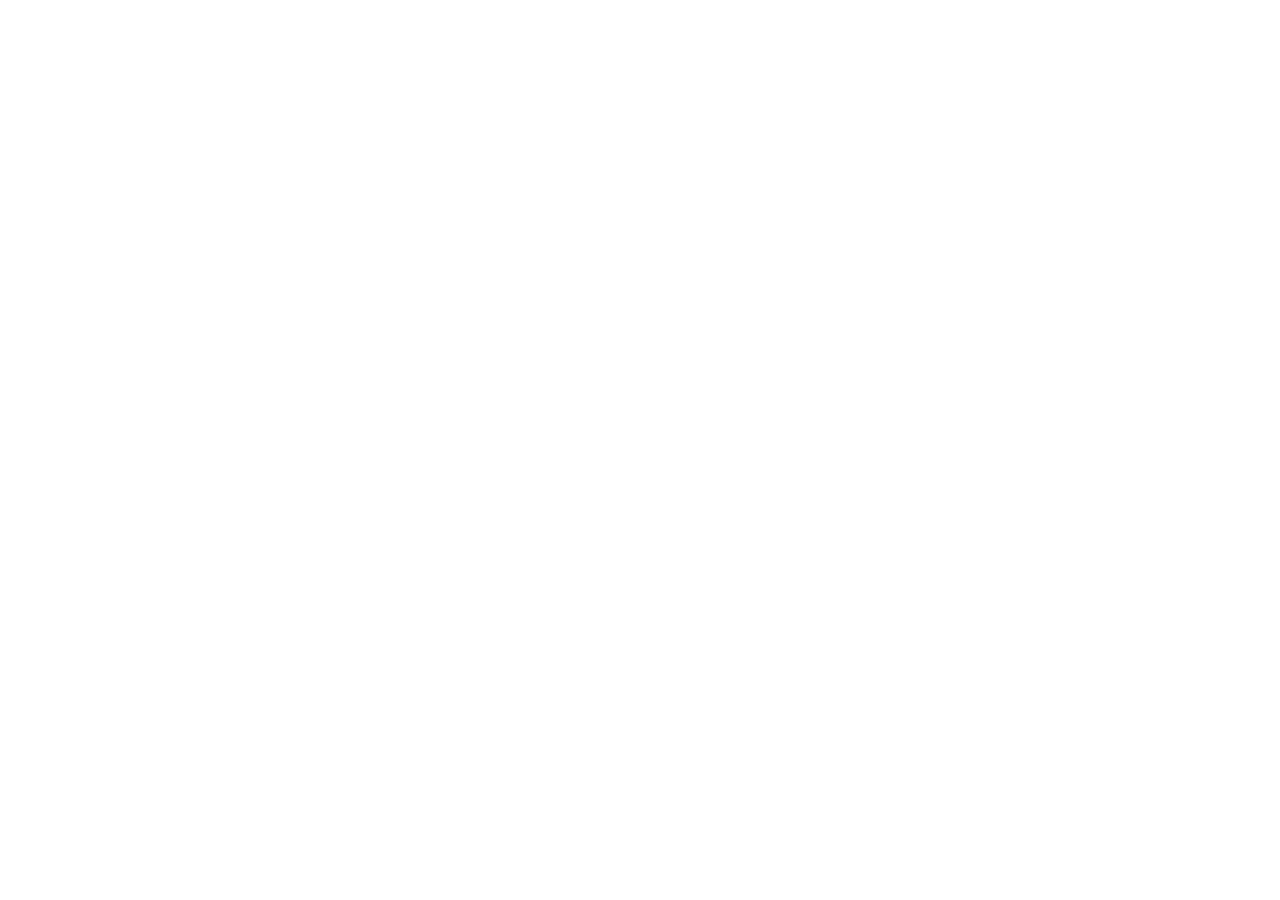
==== datenschutz/index.html @ 1486b856 "Add index.html for each route to fix direct URL access through Ionos proxy" ====
<!DOCTYPE html>
<html lang="de">
  <head>
    <meta charset="UTF-8" />
    <meta name="viewport" content="width=device-width, initial-scale=1.0, maximum-scale=1" />

    <title>Medizinische Hilfe, Kinder- und Jugendhilfe und Integration in Delhi.</title>
    <meta property="og:title" content="Delhi House e.V." />
    <meta property="og:description" content="Medizinische Hilfe, Kinder- und Jugendhilfe und Integration in Delhi." />
    <meta property="og:type" content="website" />
    <meta name="twitter:card" content="summary_large_image" />
    <meta name="twitter:title" content="Delhi House e.V." />
    <meta name="twitter:description" content="Medizinische Hilfe, Kinder- und Jugendhilfe und Integration in Delhi." />

    <link rel="icon" type="image/png" href="./favicon.png" />
    <link rel="preconnect" href="https://fonts.googleapis.com">
    <link rel="preconnect" href="https://fonts.gstatic.com" crossorigin>
    <link href="https://fonts.googleapis.com/css2?family=Inter:wght@400;500;600&family=Libre+Baskerville:wght@400;700&display=swap" rel="stylesheet">
    <script>
      (function(l) {
        if (l.search[1] === '/') {
          var decoded = l.search.slice(1).split('&').map(function(s) {
            return s.replace(/~and~/g, '&');
          }).join('?');
          window.history.replaceState(null, null, l.pathname + decoded + l.hash);
        }
      }(window.location));
    </script>
    <script type="module" crossorigin src="./assets/index-D-8Ra75z.js"></script>
    <link rel="stylesheet" crossorigin href="./assets/index-DL7v-VcP.css">
  </head>
  <body>
    <div id="root"></div>
  </body>
</html>
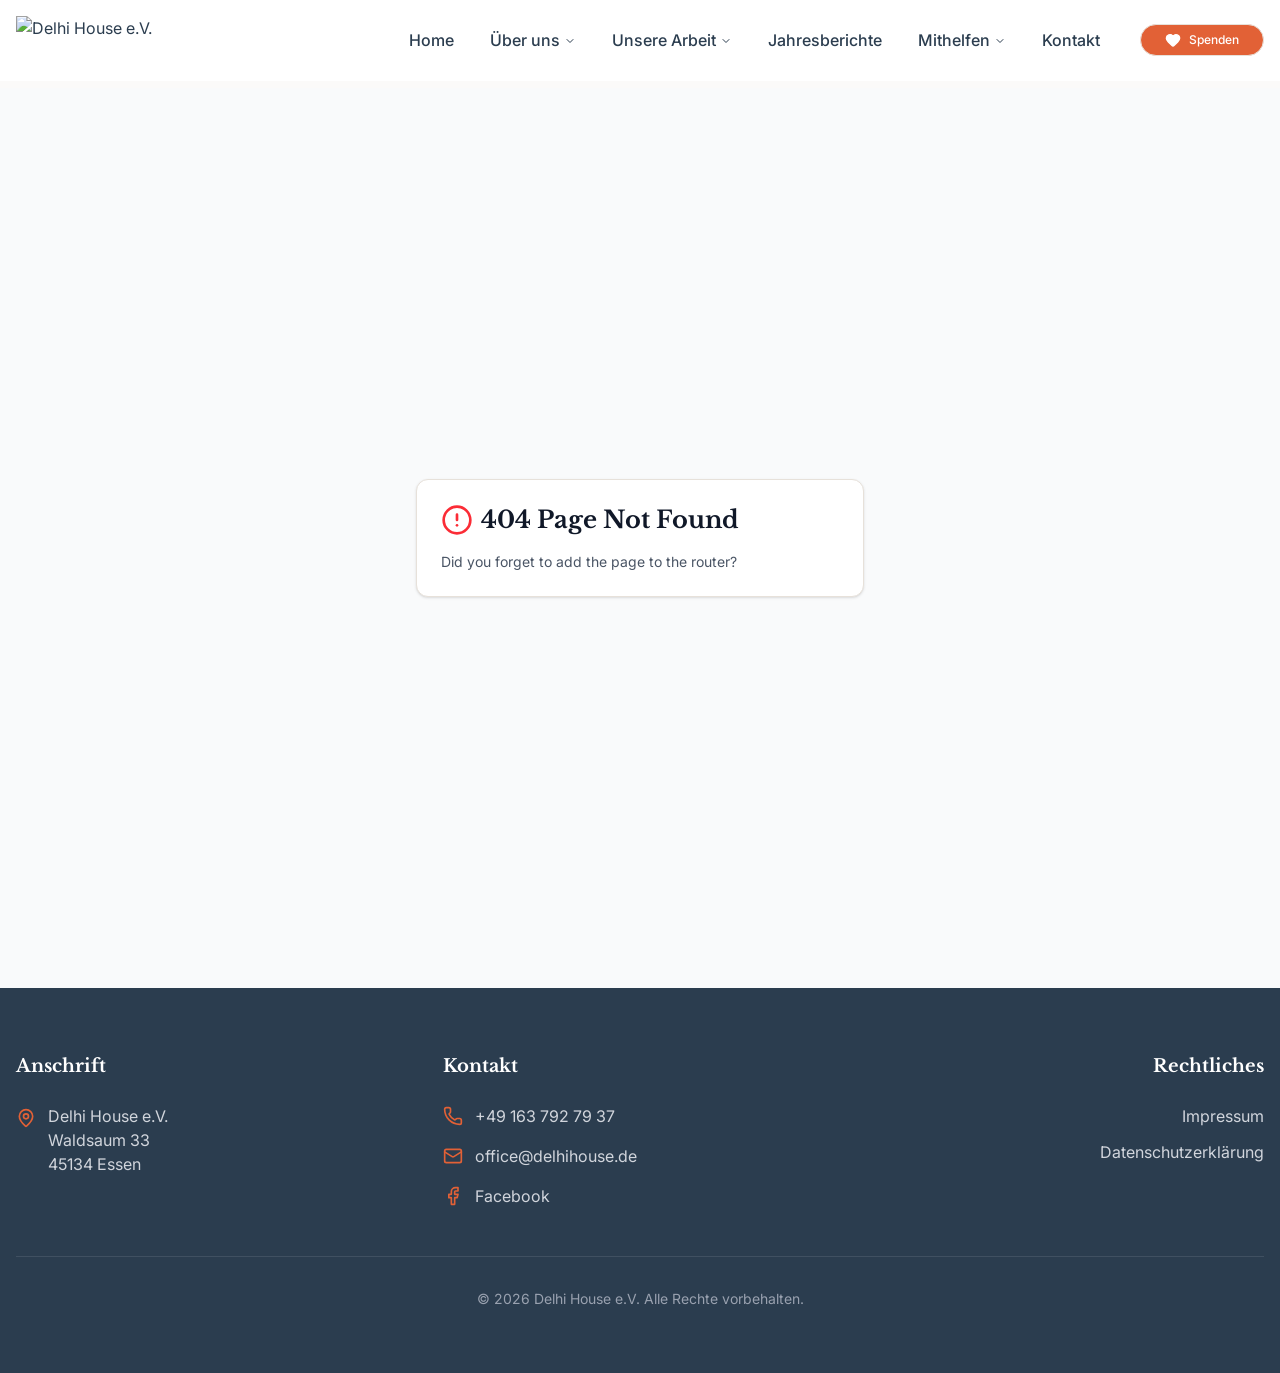
==== commit e35c3eb6: "Fix route index.html files to use absolute asset paths" ====
--- a/datenschutz/index.html
+++ b/datenschutz/index.html
@@ -12,24 +12,14 @@
     <meta name="twitter:title" content="Delhi House e.V." />
     <meta name="twitter:description" content="Medizinische Hilfe, Kinder- und Jugendhilfe und Integration in Delhi." />
 
-    <link rel="icon" type="image/png" href="./favicon.png" />
+    <link rel="icon" type="image/png" href="/favicon.png" />
     <link rel="preconnect" href="https://fonts.googleapis.com">
     <link rel="preconnect" href="https://fonts.gstatic.com" crossorigin>
     <link href="https://fonts.googleapis.com/css2?family=Inter:wght@400;500;600&family=Libre+Baskerville:wght@400;700&display=swap" rel="stylesheet">
-    <script>
-      (function(l) {
-        if (l.search[1] === '/') {
-          var decoded = l.search.slice(1).split('&').map(function(s) {
-            return s.replace(/~and~/g, '&');
-          }).join('?');
-          window.history.replaceState(null, null, l.pathname + decoded + l.hash);
-        }
-      }(window.location));
-    </script>
-    <script type="module" crossorigin src="./assets/index-D-8Ra75z.js"></script>
-    <link rel="stylesheet" crossorigin href="./assets/index-DL7v-VcP.css">
+    <script type="module" crossorigin src="/assets/index-D-8Ra75z.js"></script>
+    <link rel="stylesheet" crossorigin href="/assets/index-DL7v-VcP.css">
   </head>
   <body>
     <div id="root"></div>
   </body>
-</html>+</html>
--- a/assets/index-DL7v-VcP.css
+++ b/assets/index-DL7v-VcP.css
@@ -0,0 +1 @@
+@layer properties{@supports (((-webkit-hyphens:none)) and (not (margin-trim:inline))) or ((-moz-orient:inline) and (not (color:rgb(from red r g b)))){*,:before,:after,::backdrop{--tw-translate-x:0;--tw-translate-y:0;--tw-translate-z:0;--tw-rotate-x:initial;--tw-rotate-y:initial;--tw-rotate-z:initial;--tw-skew-x:initial;--tw-skew-y:initial;--tw-space-y-reverse:0;--tw-space-x-reverse:0;--tw-border-style:solid;--tw-leading:initial;--tw-font-weight:initial;--tw-tracking:initial;--tw-ordinal:initial;--tw-slashed-zero:initial;--tw-numeric-figure:initial;--tw-numeric-spacing:initial;--tw-numeric-fraction:initial;--tw-shadow:0 0 #0000;--tw-shadow-color:initial;--tw-shadow-alpha:100%;--tw-inset-shadow:0 0 #0000;--tw-inset-shadow-color:initial;--tw-inset-shadow-alpha:100%;--tw-ring-color:initial;--tw-ring-shadow:0 0 #0000;--tw-inset-ring-color:initial;--tw-inset-ring-shadow:0 0 #0000;--tw-ring-inset:initial;--tw-ring-offset-width:0px;--tw-ring-offset-color:#fff;--tw-ring-offset-shadow:0 0 #0000;--tw-outline-style:solid;--tw-blur:initial;--tw-brightness:initial;--tw-contrast:initial;--tw-grayscale:initial;--tw-hue-rotate:initial;--tw-invert:initial;--tw-opacity:initial;--tw-saturate:initial;--tw-sepia:initial;--tw-drop-shadow:initial;--tw-drop-shadow-color:initial;--tw-drop-shadow-alpha:100%;--tw-drop-shadow-size:initial;--tw-backdrop-blur:initial;--tw-backdrop-brightness:initial;--tw-backdrop-contrast:initial;--tw-backdrop-grayscale:initial;--tw-backdrop-hue-rotate:initial;--tw-backdrop-invert:initial;--tw-backdrop-opacity:initial;--tw-backdrop-saturate:initial;--tw-backdrop-sepia:initial;--tw-duration:initial;--tw-ease:initial;--tw-scale-x:1;--tw-scale-y:1;--tw-scale-z:1;--tw-content:"";--tw-animation-delay:0s;--tw-animation-direction:normal;--tw-animation-duration:initial;--tw-animation-fill-mode:none;--tw-animation-iteration-count:1;--tw-enter-blur:0;--tw-enter-opacity:1;--tw-enter-rotate:0;--tw-enter-scale:1;--tw-enter-translate-x:0;--tw-enter-translate-y:0;--tw-exit-blur:0;--tw-exit-opacity:1;--tw-exit-rotate:0;--tw-exit-scale:1;--tw-exit-translate-x:0;--tw-exit-translate-y:0}}}@layer theme{:root,:host{--font-mono:ui-monospace,SFMono-Regular,Menlo,Monaco,Consolas,"Liberation Mono","Courier New",monospace;--color-red-50:oklch(97.1% .013 17.38);--color-red-300:oklch(80.8% .114 19.571);--color-red-400:oklch(70.4% .191 22.216);--color-red-500:oklch(63.7% .237 25.331);--color-red-600:oklch(57.7% .245 27.325);--color-gray-50:oklch(98.5% .002 247.839);--color-gray-300:oklch(87.2% .01 258.338);--color-gray-400:oklch(70.7% .022 261.325);--color-gray-600:oklch(44.6% .03 256.802);--color-gray-900:oklch(21% .034 264.665);--color-black:#000;--color-white:#fff;--spacing:.25rem;--container-sm:24rem;--container-md:28rem;--container-lg:32rem;--container-2xl:42rem;--container-3xl:48rem;--container-4xl:56rem;--text-xs:.75rem;--text-xs--line-height:calc(1/.75);--text-sm:.875rem;--text-sm--line-height:calc(1.25/.875);--text-base:1rem;--text-base--line-height: 1.5 ;--text-lg:1.125rem;--text-lg--line-height:calc(1.75/1.125);--text-xl:1.25rem;--text-xl--line-height:calc(1.75/1.25);--text-2xl:1.5rem;--text-2xl--line-height:calc(2/1.5);--text-3xl:1.875rem;--text-3xl--line-height: 1.2 ;--text-4xl:2.25rem;--text-4xl--line-height:calc(2.5/2.25);--text-5xl:3rem;--text-5xl--line-height:1;--text-6xl:3.75rem;--text-6xl--line-height:1;--font-weight-normal:400;--font-weight-medium:500;--font-weight-semibold:600;--font-weight-bold:700;--tracking-tight:-.025em;--tracking-widest:.1em;--leading-snug:1.375;--leading-normal:1.5;--leading-relaxed:1.625;--radius-2xl:1rem;--drop-shadow-md:0 3px 3px #0000001f;--drop-shadow-lg:0 4px 4px #00000026;--ease-in-out:cubic-bezier(.4,0,.2,1);--animate-spin:spin 1s linear infinite;--animate-pulse:pulse 2s cubic-bezier(.4,0,.6,1)infinite;--blur-md:12px;--aspect-video:16/9;--default-transition-duration:.15s;--default-transition-timing-function:cubic-bezier(.4,0,.2,1);--default-font-family:"Inter",sans-serif;--default-mono-font-family:var(--font-mono);--color-border:hsl(var(--border))}}@layer base{*,:after,:before,::backdrop{box-sizing:border-box;border:0 solid;margin:0;padding:0}::file-selector-button{box-sizing:border-box;border:0 solid;margin:0;padding:0}html,:host{-webkit-text-size-adjust:100%;tab-size:4;line-height:1.5;font-family:var(--default-font-family,ui-sans-serif,system-ui,sans-serif,"Apple Color Emoji","Segoe UI Emoji","Segoe UI Symbol","Noto Color Emoji");font-feature-settings:var(--default-font-feature-settings,normal);font-variation-settings:var(--default-font-variation-settings,normal);-webkit-tap-highlight-color:transparent}hr{height:0;color:inherit;border-top-width:1px}abbr:where([title]){-webkit-text-decoration:underline dotted;text-decoration:underline dotted}h1,h2,h3,h4,h5,h6{font-size:inherit;font-weight:inherit}a{color:inherit;-webkit-text-decoration:inherit;text-decoration:inherit}b,strong{font-weight:bolder}code,kbd,samp,pre{font-family:var(--default-mono-font-family,ui-monospace,SFMono-Regular,Menlo,Monaco,Consolas,"Liberation Mono","Courier New",monospace);font-feature-settings:var(--default-mono-font-feature-settings,normal);font-variation-settings:var(--default-mono-font-variation-settings,normal);font-size:1em}small{font-size:80%}sub,sup{vertical-align:baseline;font-size:75%;line-height:0;position:relative}sub{bottom:-.25em}sup{top:-.5em}table{text-indent:0;border-color:inherit;border-collapse:collapse}:-moz-focusring{outline:auto}progress{vertical-align:baseline}summary{display:list-item}ol,ul,menu{list-style:none}img,svg,video,canvas,audio,iframe,embed,object{vertical-align:middle;display:block}img,video{max-width:100%;height:auto}button,input,select,optgroup,textarea{font:inherit;font-feature-settings:inherit;font-variation-settings:inherit;letter-spacing:inherit;color:inherit;opacity:1;background-color:#0000;border-radius:0}::file-selector-button{font:inherit;font-feature-settings:inherit;font-variation-settings:inherit;letter-spacing:inherit;color:inherit;opacity:1;background-color:#0000;border-radius:0}:where(select:is([multiple],[size])) optgroup{font-weight:bolder}:where(select:is([multiple],[size])) optgroup option{padding-inline-start:20px}::file-selector-button{margin-inline-end:4px}::placeholder{opacity:1}@supports (not ((-webkit-appearance:-apple-pay-button))) or (contain-intrinsic-size:1px){::placeholder{color:currentColor}@supports (color:color-mix(in lab,red,red)){::placeholder{color:color-mix(in oklab,currentcolor 50%,transparent)}}}textarea{resize:vertical}::-webkit-search-decoration{-webkit-appearance:none}::-webkit-date-and-time-value{min-height:1lh;text-align:inherit}::-webkit-datetime-edit{display:inline-flex}::-webkit-datetime-edit-fields-wrapper{padding:0}::-webkit-datetime-edit{padding-block:0}::-webkit-datetime-edit-year-field{padding-block:0}::-webkit-datetime-edit-month-field{padding-block:0}::-webkit-datetime-edit-day-field{padding-block:0}::-webkit-datetime-edit-hour-field{padding-block:0}::-webkit-datetime-edit-minute-field{padding-block:0}::-webkit-datetime-edit-second-field{padding-block:0}::-webkit-datetime-edit-millisecond-field{padding-block:0}::-webkit-datetime-edit-meridiem-field{padding-block:0}::-webkit-calendar-picker-indicator{line-height:1}:-moz-ui-invalid{box-shadow:none}button,input:where([type=button],[type=reset],[type=submit]){appearance:button}::file-selector-button{appearance:button}::-webkit-inner-spin-button{height:auto}::-webkit-outer-spin-button{height:auto}[hidden]:where(:not([hidden=until-found])){display:none!important}*{border-color:hsl(var(--border))}body{background-color:hsl(var(--background));color:hsl(var(--foreground));-webkit-font-smoothing:antialiased;-moz-osx-font-smoothing:grayscale;font-family:Inter,sans-serif}h1,h2,h3,h4,h5,h6{--tw-font-weight:var(--font-weight-bold);font-family:Libre Baskerville,serif;font-weight:var(--font-weight-bold);color:hsl(var(--secondary))}}@layer components;@layer utilities{.\@container\/field-group{container:field-group/inline-size}.pointer-events-auto{pointer-events:auto}.pointer-events-none{pointer-events:none}.invisible{visibility:hidden}.sr-only{clip-path:inset(50%);white-space:nowrap;border-width:0;width:1px;height:1px;margin:-1px;padding:0;position:absolute;overflow:hidden}.absolute{position:absolute}.fixed{position:fixed}.relative{position:relative}.inset-0{inset:calc(var(--spacing)*0)}.inset-x-0{inset-inline:calc(var(--spacing)*0)}.inset-y-0{inset-block:calc(var(--spacing)*0)}.-top-12{top:calc(var(--spacing)*-12)}.top-0{top:calc(var(--spacing)*0)}.top-1\.5{top:calc(var(--spacing)*1.5)}.top-1\/2{top:50%}.top-2{top:calc(var(--spacing)*2)}.top-3\.5{top:calc(var(--spacing)*3.5)}.top-4{top:calc(var(--spacing)*4)}.top-\[1px\]{top:1px}.top-\[50\%\]{top:50%}.top-\[60\%\]{top:60%}.top-full{top:100%}.-right-12{right:calc(var(--spacing)*-12)}.right-0{right:calc(var(--spacing)*0)}.right-1{right:calc(var(--spacing)*1)}.right-2{right:calc(var(--spacing)*2)}.right-3{right:calc(var(--spacing)*3)}.right-4{right:calc(var(--spacing)*4)}.-bottom-12{bottom:calc(var(--spacing)*-12)}.bottom-0{bottom:calc(var(--spacing)*0)}.bottom-4{bottom:calc(var(--spacing)*4)}.-left-12{left:calc(var(--spacing)*-12)}.left-0{left:calc(var(--spacing)*0)}.left-1\/2{left:50%}.left-2{left:calc(var(--spacing)*2)}.left-4{left:calc(var(--spacing)*4)}.left-\[50\%\]{left:50%}.z-10{z-index:10}.z-20{z-index:20}.z-30{z-index:30}.z-50{z-index:50}.z-\[1\]{z-index:1}.z-\[100\]{z-index:100}.order-first{order:-9999}.order-last{order:9999}.float-left{float:left}.container{width:100%}@media(min-width:40rem){.container{max-width:40rem}}@media(min-width:48rem){.container{max-width:48rem}}@media(min-width:64rem){.container{max-width:64rem}}@media(min-width:80rem){.container{max-width:80rem}}@media(min-width:96rem){.container{max-width:96rem}}.\!m-0{margin:calc(var(--spacing)*0)!important}.-mx-1{margin-inline:calc(var(--spacing)*-1)}.mx-2{margin-inline:calc(var(--spacing)*2)}.mx-3\.5{margin-inline:calc(var(--spacing)*3.5)}.mx-4{margin-inline:calc(var(--spacing)*4)}.mx-auto{margin-inline:auto}.-my-2{margin-block:calc(var(--spacing)*-2)}.my-0{margin-block:calc(var(--spacing)*0)}.my-0\.5{margin-block:calc(var(--spacing)*.5)}.my-1{margin-block:calc(var(--spacing)*1)}.my-4{margin-block:calc(var(--spacing)*4)}.my-8{margin-block:calc(var(--spacing)*8)}.-mt-4{margin-top:calc(var(--spacing)*-4)}.mt-1{margin-top:calc(var(--spacing)*1)}.mt-1\.5{margin-top:calc(var(--spacing)*1.5)}.mt-2{margin-top:calc(var(--spacing)*2)}.mt-4{margin-top:calc(var(--spacing)*4)}.mt-6{margin-top:calc(var(--spacing)*6)}.mt-8{margin-top:calc(var(--spacing)*8)}.mt-12{margin-top:calc(var(--spacing)*12)}.mt-24{margin-top:calc(var(--spacing)*24)}.mt-auto{margin-top:auto}.mr-2{margin-right:calc(var(--spacing)*2)}.mr-6{margin-right:calc(var(--spacing)*6)}.mb-1{margin-bottom:calc(var(--spacing)*1)}.mb-2{margin-bottom:calc(var(--spacing)*2)}.mb-3{margin-bottom:calc(var(--spacing)*3)}.mb-4{margin-bottom:calc(var(--spacing)*4)}.mb-6{margin-bottom:calc(var(--spacing)*6)}.mb-8{margin-bottom:calc(var(--spacing)*8)}.mb-12{margin-bottom:calc(var(--spacing)*12)}.mb-16{margin-bottom:calc(var(--spacing)*16)}.-ml-4{margin-left:calc(var(--spacing)*-4)}.ml-1{margin-left:calc(var(--spacing)*1)}.ml-4{margin-left:calc(var(--spacing)*4)}.ml-auto{margin-left:auto}.line-clamp-2{-webkit-line-clamp:2;-webkit-box-orient:vertical;display:-webkit-box;overflow:hidden}.block{display:block}.flex{display:flex}.grid{display:grid}.hidden{display:none}.inline-flex{display:inline-flex}.table{display:table}.aspect-square{aspect-ratio:1}.aspect-video{aspect-ratio:var(--aspect-video)}.size-4{width:calc(var(--spacing)*4);height:calc(var(--spacing)*4)}.size-6{width:calc(var(--spacing)*6);height:calc(var(--spacing)*6)}.size-8{width:calc(var(--spacing)*8);height:calc(var(--spacing)*8)}.size-10{width:calc(var(--spacing)*10);height:calc(var(--spacing)*10)}.size-\[--cell-size\]{width:--cell-size;height:--cell-size}.h-1\.5{height:calc(var(--spacing)*1.5)}.h-2{height:calc(var(--spacing)*2)}.h-2\.5{height:calc(var(--spacing)*2.5)}.h-3{height:calc(var(--spacing)*3)}.h-3\.5{height:calc(var(--spacing)*3.5)}.h-4{height:calc(var(--spacing)*4)}.h-5{height:calc(var(--spacing)*5)}.h-6{height:calc(var(--spacing)*6)}.h-7{height:calc(var(--spacing)*7)}.h-8{height:calc(var(--spacing)*8)}.h-9{height:calc(var(--spacing)*9)}.h-10{height:calc(var(--spacing)*10)}.h-12{height:calc(var(--spacing)*12)}.h-20{height:calc(var(--spacing)*20)}.h-32{height:calc(var(--spacing)*32)}.h-64{height:calc(var(--spacing)*64)}.h-\[--cell-size\]{height:--cell-size}.h-\[1px\]{height:1px}.h-\[400px\]{height:400px}.h-\[500px\]{height:500px}.h-\[1500px\]{height:1500px}.h-\[var\(--radix-navigation-menu-viewport-height\)\]{height:var(--radix-navigation-menu-viewport-height)}.h-\[var\(--radix-select-trigger-height\)\]{height:var(--radix-select-trigger-height)}.h-auto{height:auto}.h-full{height:100%}.h-px{height:1px}.h-svh{height:100svh}.max-h-24{max-height:calc(var(--spacing)*24)}.max-h-\[--radix-context-menu-content-available-height\]{max-height:--radix-context-menu-content-available-height}.max-h-\[--radix-select-content-available-height\]{max-height:--radix-select-content-available-height}.max-h-\[300px\]{max-height:300px}.max-h-\[var\(--radix-dropdown-menu-content-available-height\)\]{max-height:var(--radix-dropdown-menu-content-available-height)}.max-h-screen{max-height:100vh}.min-h-0{min-height:calc(var(--spacing)*0)}.min-h-8{min-height:calc(var(--spacing)*8)}.min-h-9{min-height:calc(var(--spacing)*9)}.min-h-10{min-height:calc(var(--spacing)*10)}.min-h-\[60px\]{min-height:60px}.min-h-\[2800px\]{min-height:2800px}.min-h-screen{min-height:100vh}.min-h-svh{min-height:100svh}.w-0{width:calc(var(--spacing)*0)}.w-1{width:calc(var(--spacing)*1)}.w-2{width:calc(var(--spacing)*2)}.w-2\.5{width:calc(var(--spacing)*2.5)}.w-3{width:calc(var(--spacing)*3)}.w-3\.5{width:calc(var(--spacing)*3.5)}.w-3\/4{width:75%}.w-4{width:calc(var(--spacing)*4)}.w-5{width:calc(var(--spacing)*5)}.w-6{width:calc(var(--spacing)*6)}.w-7{width:calc(var(--spacing)*7)}.w-8{width:calc(var(--spacing)*8)}.w-9{width:calc(var(--spacing)*9)}.w-10{width:calc(var(--spacing)*10)}.w-32{width:calc(var(--spacing)*32)}.w-48{width:calc(var(--spacing)*48)}.w-64{width:calc(var(--spacing)*64)}.w-72{width:calc(var(--spacing)*72)}.w-\[--cell-size\]{width:--cell-size}.w-\[1px\]{width:1px}.w-\[100px\]{width:100px}.w-\[240px\]{width:240px}.w-\[300px\]{width:300px}.w-\[var\(--sidebar-width\)\]{width:var(--sidebar-width)}.w-auto{width:auto}.w-fit{width:fit-content}.w-full{width:100%}.w-max{width:max-content}.w-px{width:1px}.max-w-2xl{max-width:var(--container-2xl)}.max-w-3xl{max-width:var(--container-3xl)}.max-w-4xl{max-width:var(--container-4xl)}.max-w-\[var\(--skeleton-width\)\]{max-width:var(--skeleton-width)}.max-w-full{max-width:100%}.max-w-lg{max-width:var(--container-lg)}.max-w-max{max-width:max-content}.max-w-md{max-width:var(--container-md)}.max-w-none{max-width:none}.max-w-sm{max-width:var(--container-sm)}.min-w-0{min-width:calc(var(--spacing)*0)}.min-w-5{min-width:calc(var(--spacing)*5)}.min-w-8{min-width:calc(var(--spacing)*8)}.min-w-9{min-width:calc(var(--spacing)*9)}.min-w-10{min-width:calc(var(--spacing)*10)}.min-w-\[--cell-size\]{min-width:--cell-size}.min-w-\[8rem\]{min-width:8rem}.min-w-\[12rem\]{min-width:12rem}.min-w-\[var\(--radix-select-trigger-width\)\]{min-width:var(--radix-select-trigger-width)}.flex-1{flex:1}.shrink-0{flex-shrink:0}.flex-grow,.grow{flex-grow:1}.grow-0{flex-grow:0}.basis-full{flex-basis:100%}.caption-bottom{caption-side:bottom}.border-collapse{border-collapse:collapse}.origin-\[--radix-context-menu-content-transform-origin\]{transform-origin:--radix-context-menu-content-transform-origin}.origin-\[--radix-dropdown-menu-content-transform-origin\]{transform-origin:--radix-dropdown-menu-content-transform-origin}.origin-\[--radix-hover-card-content-transform-origin\]{transform-origin:--radix-hover-card-content-transform-origin}.origin-\[--radix-menubar-content-transform-origin\]{transform-origin:--radix-menubar-content-transform-origin}.origin-\[--radix-popover-content-transform-origin\]{transform-origin:--radix-popover-content-transform-origin}.origin-\[--radix-select-content-transform-origin\]{transform-origin:--radix-select-content-transform-origin}.origin-\[--radix-tooltip-content-transform-origin\]{transform-origin:--radix-tooltip-content-transform-origin}.-translate-x-1\/2{--tw-translate-x: -50% ;translate:var(--tw-translate-x)var(--tw-translate-y)}.-translate-x-px{--tw-translate-x:-1px;translate:var(--tw-translate-x)var(--tw-translate-y)}.translate-x-\[-50\%\]{--tw-translate-x:-50%;translate:var(--tw-translate-x)var(--tw-translate-y)}.translate-x-px{--tw-translate-x:1px;translate:var(--tw-translate-x)var(--tw-translate-y)}.-translate-y-1\/2{--tw-translate-y: -50% ;translate:var(--tw-translate-x)var(--tw-translate-y)}.translate-y-\[-50\%\]{--tw-translate-y:-50%;translate:var(--tw-translate-x)var(--tw-translate-y)}.rotate-45{rotate:45deg}.rotate-90{rotate:90deg}.transform{transform:var(--tw-rotate-x,)var(--tw-rotate-y,)var(--tw-rotate-z,)var(--tw-skew-x,)var(--tw-skew-y,)}.animate-caret-blink{animation:1.25s ease-out infinite caret-blink}.animate-in{animation:enter var(--tw-animation-duration,var(--tw-duration,.15s))var(--tw-ease,ease)var(--tw-animation-delay,0s)var(--tw-animation-iteration-count,1)var(--tw-animation-direction,normal)var(--tw-animation-fill-mode,none)}.animate-pulse{animation:var(--animate-pulse)}.animate-spin{animation:var(--animate-spin)}.cursor-default{cursor:default}.cursor-pointer{cursor:pointer}.cursor-text{cursor:text}.touch-none{touch-action:none}.resize-none{resize:none}.scroll-mt-32{scroll-margin-top:calc(var(--spacing)*32)}.list-disc{list-style-type:disc}.list-none{list-style-type:none}.grid-cols-1{grid-template-columns:repeat(1,minmax(0,1fr))}.grid-cols-\[1fr_2fr\]{grid-template-columns:1fr 2fr}.grid-cols-\[auto_1fr\]{grid-template-columns:auto 1fr}.flex-col{flex-direction:column}.flex-col-reverse{flex-direction:column-reverse}.flex-row{flex-direction:row}.flex-wrap{flex-wrap:wrap}.place-content-center{place-content:center}.items-center{align-items:center}.items-end{align-items:flex-end}.items-start{align-items:flex-start}.items-stretch{align-items:stretch}.justify-between{justify-content:space-between}.justify-center{justify-content:center}.justify-start{justify-content:flex-start}.gap-1{gap:calc(var(--spacing)*1)}.gap-1\.5{gap:calc(var(--spacing)*1.5)}.gap-2{gap:calc(var(--spacing)*2)}.gap-2\.5{gap:calc(var(--spacing)*2.5)}.gap-3{gap:calc(var(--spacing)*3)}.gap-4{gap:calc(var(--spacing)*4)}.gap-6{gap:calc(var(--spacing)*6)}.gap-7{gap:calc(var(--spacing)*7)}.gap-8{gap:calc(var(--spacing)*8)}.gap-12{gap:calc(var(--spacing)*12)}:where(.space-y-1>:not(:last-child)){--tw-space-y-reverse:0;margin-block-start:calc(calc(var(--spacing)*1)*var(--tw-space-y-reverse));margin-block-end:calc(calc(var(--spacing)*1)*calc(1 - var(--tw-space-y-reverse)))}:where(.space-y-1\.5>:not(:last-child)){--tw-space-y-reverse:0;margin-block-start:calc(calc(var(--spacing)*1.5)*var(--tw-space-y-reverse));margin-block-end:calc(calc(var(--spacing)*1.5)*calc(1 - var(--tw-space-y-reverse)))}:where(.space-y-2>:not(:last-child)){--tw-space-y-reverse:0;margin-block-start:calc(calc(var(--spacing)*2)*var(--tw-space-y-reverse));margin-block-end:calc(calc(var(--spacing)*2)*calc(1 - var(--tw-space-y-reverse)))}:where(.space-y-4>:not(:last-child)){--tw-space-y-reverse:0;margin-block-start:calc(calc(var(--spacing)*4)*var(--tw-space-y-reverse));margin-block-end:calc(calc(var(--spacing)*4)*calc(1 - var(--tw-space-y-reverse)))}:where(.space-y-6>:not(:last-child)){--tw-space-y-reverse:0;margin-block-start:calc(calc(var(--spacing)*6)*var(--tw-space-y-reverse));margin-block-end:calc(calc(var(--spacing)*6)*calc(1 - var(--tw-space-y-reverse)))}:where(.space-y-8>:not(:last-child)){--tw-space-y-reverse:0;margin-block-start:calc(calc(var(--spacing)*8)*var(--tw-space-y-reverse));margin-block-end:calc(calc(var(--spacing)*8)*calc(1 - var(--tw-space-y-reverse)))}:where(.space-y-12>:not(:last-child)){--tw-space-y-reverse:0;margin-block-start:calc(calc(var(--spacing)*12)*var(--tw-space-y-reverse));margin-block-end:calc(calc(var(--spacing)*12)*calc(1 - var(--tw-space-y-reverse)))}:where(.space-y-24>:not(:last-child)){--tw-space-y-reverse:0;margin-block-start:calc(calc(var(--spacing)*24)*var(--tw-space-y-reverse));margin-block-end:calc(calc(var(--spacing)*24)*calc(1 - var(--tw-space-y-reverse)))}.gap-x-4{column-gap:calc(var(--spacing)*4)}:where(.space-x-1>:not(:last-child)){--tw-space-x-reverse:0;margin-inline-start:calc(calc(var(--spacing)*1)*var(--tw-space-x-reverse));margin-inline-end:calc(calc(var(--spacing)*1)*calc(1 - var(--tw-space-x-reverse)))}:where(.space-x-4>:not(:last-child)){--tw-space-x-reverse:0;margin-inline-start:calc(calc(var(--spacing)*4)*var(--tw-space-x-reverse));margin-inline-end:calc(calc(var(--spacing)*4)*calc(1 - var(--tw-space-x-reverse)))}.gap-y-2{row-gap:calc(var(--spacing)*2)}.self-stretch{align-self:stretch}.overflow-auto{overflow:auto}.overflow-hidden{overflow:hidden}.overflow-x-hidden{overflow-x:hidden}.overflow-y-auto{overflow-y:auto}.rounded{border-radius:.25rem}.rounded-2xl{border-radius:var(--radius-2xl)}.rounded-\[2px\]{border-radius:2px}.rounded-\[calc\(var\(--radius\)-5px\)\]{border-radius:calc(var(--radius) - 5px)}.rounded-\[inherit\]{border-radius:inherit}.rounded-full{border-radius:3.40282e38px}.rounded-lg{border-radius:var(--radius)}.rounded-md{border-radius:calc(var(--radius) - 2px)}.rounded-none{border-radius:0}.rounded-sm{border-radius:calc(var(--radius) - 4px)}.rounded-xl{border-radius:calc(var(--radius) + 4px)}.rounded-t-\[10px\]{border-top-left-radius:10px;border-top-right-radius:10px}.rounded-l-md{border-top-left-radius:calc(var(--radius) - 2px);border-bottom-left-radius:calc(var(--radius) - 2px)}.rounded-tl-sm{border-top-left-radius:calc(var(--radius) - 4px)}.rounded-r-md{border-top-right-radius:calc(var(--radius) - 2px);border-bottom-right-radius:calc(var(--radius) - 2px)}.border{border-style:var(--tw-border-style);border-width:1px}.border-0{border-style:var(--tw-border-style);border-width:0}.border-2{border-style:var(--tw-border-style);border-width:2px}.border-\[1\.5px\]{border-style:var(--tw-border-style);border-width:1.5px}.border-y{border-block-style:var(--tw-border-style);border-block-width:1px}.border-t{border-top-style:var(--tw-border-style);border-top-width:1px}.border-r{border-right-style:var(--tw-border-style);border-right-width:1px}.border-b{border-bottom-style:var(--tw-border-style);border-bottom-width:1px}.border-l{border-left-style:var(--tw-border-style);border-left-width:1px}.border-l-2{border-left-style:var(--tw-border-style);border-left-width:2px}.border-dashed{--tw-border-style:dashed;border-style:dashed}.border-none{--tw-border-style:none;border-style:none}.\[border-color\:var\(--badge-outline\)\]{border-color:var(--badge-outline)}.\[border-color\:var\(--button-outline\)\]{border-color:var(--button-outline)}.border-\[--color-border\]{border-color:--color-border}.border-border,.border-border\/40{border-color:hsl(var(--border))}@supports (color:color-mix(in lab,red,red)){.border-border\/40{border-color:color-mix(in oklab,hsl(var(--border))40%,transparent)}}.border-border\/50{border-color:hsl(var(--border))}@supports (color:color-mix(in lab,red,red)){.border-border\/50{border-color:color-mix(in oklab,hsl(var(--border))50%,transparent)}}.border-destructive,.border-destructive\/50{border-color:hsl(var(--destructive))}@supports (color:color-mix(in lab,red,red)){.border-destructive\/50{border-color:color-mix(in oklab,hsl(var(--destructive))50%,transparent)}}.border-input{border-color:hsl(var(--input))}.border-muted{border-color:hsl(var(--muted))}.border-primary,.border-primary\/20{border-color:hsl(var(--primary))}@supports (color:color-mix(in lab,red,red)){.border-primary\/20{border-color:color-mix(in oklab,hsl(var(--primary))20%,transparent)}}.border-primary\/50{border-color:hsl(var(--primary))}@supports (color:color-mix(in lab,red,red)){.border-primary\/50{border-color:color-mix(in oklab,hsl(var(--primary))50%,transparent)}}.border-transparent{border-color:#0000}.border-white\/10{border-color:#ffffff1a}@supports (color:color-mix(in lab,red,red)){.border-white\/10{border-color:color-mix(in oklab,var(--color-white)10%,transparent)}}.border-white\/20{border-color:#fff3}@supports (color:color-mix(in lab,red,red)){.border-white\/20{border-color:color-mix(in oklab,var(--color-white)20%,transparent)}}.border-t-transparent{border-top-color:#0000}.border-l-transparent{border-left-color:#0000}.bg-\[--color-bg\]{background-color:--color-bg}.bg-accent{background-color:hsl(var(--accent))}.bg-background{background-color:hsl(var(--background))}.bg-black{background-color:var(--color-black)}.bg-black\/20{background-color:#0003}@supports (color:color-mix(in lab,red,red)){.bg-black\/20{background-color:color-mix(in oklab,var(--color-black)20%,transparent)}}.bg-black\/30{background-color:#0000004d}@supports (color:color-mix(in lab,red,red)){.bg-black\/30{background-color:color-mix(in oklab,var(--color-black)30%,transparent)}}.bg-black\/80{background-color:#000c}@supports (color:color-mix(in lab,red,red)){.bg-black\/80{background-color:color-mix(in oklab,var(--color-black)80%,transparent)}}.bg-border{background-color:hsl(var(--border))}.bg-card{background-color:hsl(var(--card))}.bg-destructive{background-color:hsl(var(--destructive))}.bg-foreground{background-color:hsl(var(--foreground))}.bg-gray-50{background-color:var(--color-gray-50)}.bg-input{background-color:hsl(var(--input))}.bg-muted,.bg-muted\/20{background-color:hsl(var(--muted))}@supports (color:color-mix(in lab,red,red)){.bg-muted\/20{background-color:color-mix(in oklab,hsl(var(--muted))20%,transparent)}}.bg-muted\/30{background-color:hsl(var(--muted))}@supports (color:color-mix(in lab,red,red)){.bg-muted\/30{background-color:color-mix(in oklab,hsl(var(--muted))30%,transparent)}}.bg-muted\/50{background-color:hsl(var(--muted))}@supports (color:color-mix(in lab,red,red)){.bg-muted\/50{background-color:color-mix(in oklab,hsl(var(--muted))50%,transparent)}}.bg-popover{background-color:hsl(var(--popover))}.bg-primary,.bg-primary\/5{background-color:hsl(var(--primary))}@supports (color:color-mix(in lab,red,red)){.bg-primary\/5{background-color:color-mix(in oklab,hsl(var(--primary))5%,transparent)}}.bg-primary\/10{background-color:hsl(var(--primary))}@supports (color:color-mix(in lab,red,red)){.bg-primary\/10{background-color:color-mix(in oklab,hsl(var(--primary))10%,transparent)}}.bg-primary\/20{background-color:hsl(var(--primary))}@supports (color:color-mix(in lab,red,red)){.bg-primary\/20{background-color:color-mix(in oklab,hsl(var(--primary))20%,transparent)}}.bg-secondary{background-color:hsl(var(--secondary))}.bg-transparent{background-color:#0000}.bg-white{background-color:var(--color-white)}.bg-white\/10{background-color:#ffffff1a}@supports (color:color-mix(in lab,red,red)){.bg-white\/10{background-color:color-mix(in oklab,var(--color-white)10%,transparent)}}.bg-white\/50{background-color:#ffffff80}@supports (color:color-mix(in lab,red,red)){.bg-white\/50{background-color:color-mix(in oklab,var(--color-white)50%,transparent)}}.bg-white\/95{background-color:#fffffff2}@supports (color:color-mix(in lab,red,red)){.bg-white\/95{background-color:color-mix(in oklab,var(--color-white)95%,transparent)}}.fill-current{fill:currentColor}.fill-primary{fill:hsl(var(--primary))}.object-contain{object-fit:contain}.object-cover{object-fit:cover}.object-center{object-position:center}.p-0{padding:calc(var(--spacing)*0)}.p-1{padding:calc(var(--spacing)*1)}.p-2{padding:calc(var(--spacing)*2)}.p-3{padding:calc(var(--spacing)*3)}.p-4{padding:calc(var(--spacing)*4)}.p-6{padding:calc(var(--spacing)*6)}.p-8{padding:calc(var(--spacing)*8)}.p-\[1px\]{padding:1px}.px-1{padding-inline:calc(var(--spacing)*1)}.px-1\.5{padding-inline:calc(var(--spacing)*1.5)}.px-2{padding-inline:calc(var(--spacing)*2)}.px-2\.5{padding-inline:calc(var(--spacing)*2.5)}.px-3{padding-inline:calc(var(--spacing)*3)}.px-4{padding-inline:calc(var(--spacing)*4)}.px-6{padding-inline:calc(var(--spacing)*6)}.px-8{padding-inline:calc(var(--spacing)*8)}.px-\[--cell-size\]{padding-inline:--cell-size}.py-0\.5{padding-block:calc(var(--spacing)*.5)}.py-1{padding-block:calc(var(--spacing)*1)}.py-1\.5{padding-block:calc(var(--spacing)*1.5)}.py-2{padding-block:calc(var(--spacing)*2)}.py-3{padding-block:calc(var(--spacing)*3)}.py-4{padding-block:calc(var(--spacing)*4)}.py-6{padding-block:calc(var(--spacing)*6)}.py-16{padding-block:calc(var(--spacing)*16)}.py-20{padding-block:calc(var(--spacing)*20)}.pt-0{padding-top:calc(var(--spacing)*0)}.pt-3{padding-top:calc(var(--spacing)*3)}.pt-4{padding-top:calc(var(--spacing)*4)}.pt-6{padding-top:calc(var(--spacing)*6)}.pt-8{padding-top:calc(var(--spacing)*8)}.pt-12{padding-top:calc(var(--spacing)*12)}.pt-16{padding-top:calc(var(--spacing)*16)}.pt-32{padding-top:calc(var(--spacing)*32)}.pt-\[88px\]{padding-top:88px}.pr-1{padding-right:calc(var(--spacing)*1)}.pr-2{padding-right:calc(var(--spacing)*2)}.pr-2\.5{padding-right:calc(var(--spacing)*2.5)}.pr-3{padding-right:calc(var(--spacing)*3)}.pr-8{padding-right:calc(var(--spacing)*8)}.pb-1{padding-bottom:calc(var(--spacing)*1)}.pb-3{padding-bottom:calc(var(--spacing)*3)}.pb-4{padding-bottom:calc(var(--spacing)*4)}.pb-16{padding-bottom:calc(var(--spacing)*16)}.pl-2{padding-left:calc(var(--spacing)*2)}.pl-2\.5{padding-left:calc(var(--spacing)*2.5)}.pl-3{padding-left:calc(var(--spacing)*3)}.pl-4{padding-left:calc(var(--spacing)*4)}.pl-6{padding-left:calc(var(--spacing)*6)}.pl-8{padding-left:calc(var(--spacing)*8)}.text-center{text-align:center}.text-left{text-align:left}.align-middle{vertical-align:middle}.font-mono{font-family:var(--font-mono)}.font-sans{font-family:Inter,sans-serif}.font-serif{font-family:Libre Baskerville,serif}.text-2xl{font-size:var(--text-2xl);line-height:var(--tw-leading,var(--text-2xl--line-height))}.text-3xl{font-size:var(--text-3xl);line-height:var(--tw-leading,var(--text-3xl--line-height))}.text-4xl{font-size:var(--text-4xl);line-height:var(--tw-leading,var(--text-4xl--line-height))}.text-base{font-size:var(--text-base);line-height:var(--tw-leading,var(--text-base--line-height))}.text-lg{font-size:var(--text-lg);line-height:var(--tw-leading,var(--text-lg--line-height))}.text-sm{font-size:var(--text-sm);line-height:var(--tw-leading,var(--text-sm--line-height))}.text-sm\/relaxed{font-size:var(--text-sm);line-height:var(--leading-relaxed)}.text-xl{font-size:var(--text-xl);line-height:var(--tw-leading,var(--text-xl--line-height))}.text-xs{font-size:var(--text-xs);line-height:var(--tw-leading,var(--text-xs--line-height))}.text-\[0\.8rem\]{font-size:.8rem}.leading-none{--tw-leading:1;line-height:1}.leading-normal{--tw-leading:var(--leading-normal);line-height:var(--leading-normal)}.leading-relaxed{--tw-leading:var(--leading-relaxed);line-height:var(--leading-relaxed)}.leading-snug{--tw-leading:var(--leading-snug);line-height:var(--leading-snug)}.font-bold{--tw-font-weight:var(--font-weight-bold);font-weight:var(--font-weight-bold)}.font-medium{--tw-font-weight:var(--font-weight-medium);font-weight:var(--font-weight-medium)}.font-normal{--tw-font-weight:var(--font-weight-normal);font-weight:var(--font-weight-normal)}.font-semibold{--tw-font-weight:var(--font-weight-semibold);font-weight:var(--font-weight-semibold)}.tracking-tight{--tw-tracking:var(--tracking-tight);letter-spacing:var(--tracking-tight)}.tracking-widest{--tw-tracking:var(--tracking-widest);letter-spacing:var(--tracking-widest)}.text-balance{text-wrap:balance}.break-words{overflow-wrap:break-word}.whitespace-nowrap{white-space:nowrap}.text-accent-foreground{color:hsl(var(--accent-foreground))}.text-card-foreground{color:hsl(var(--card-foreground))}.text-current{color:currentColor}.text-destructive{color:hsl(var(--destructive))}.text-destructive-foreground{color:hsl(var(--destructive-foreground))}.text-foreground,.text-foreground\/50{color:hsl(var(--foreground))}@supports (color:color-mix(in lab,red,red)){.text-foreground\/50{color:color-mix(in oklab,hsl(var(--foreground))50%,transparent)}}.text-gray-300{color:var(--color-gray-300)}.text-gray-400{color:var(--color-gray-400)}.text-gray-600{color:var(--color-gray-600)}.text-gray-900{color:var(--color-gray-900)}.text-muted-foreground{color:hsl(var(--muted-foreground))}.text-popover-foreground{color:hsl(var(--popover-foreground))}.text-primary{color:hsl(var(--primary))}.text-primary-foreground{color:hsl(var(--primary-foreground))}.text-red-500{color:var(--color-red-500)}.text-secondary{color:hsl(var(--secondary))}.text-secondary-foreground{color:hsl(var(--secondary-foreground))}.text-secondary\/80{color:hsl(var(--secondary))}@supports (color:color-mix(in lab,red,red)){.text-secondary\/80{color:color-mix(in oklab,hsl(var(--secondary))80%,transparent)}}.text-white{color:var(--color-white)}.text-white\/80{color:#fffc}@supports (color:color-mix(in lab,red,red)){.text-white\/80{color:color-mix(in oklab,var(--color-white)80%,transparent)}}.italic{font-style:italic}.tabular-nums{--tw-numeric-spacing:tabular-nums;font-variant-numeric:var(--tw-ordinal,)var(--tw-slashed-zero,)var(--tw-numeric-figure,)var(--tw-numeric-spacing,)var(--tw-numeric-fraction,)}.no-underline{text-decoration-line:none}.underline-offset-4{text-underline-offset:4px}.opacity-0{opacity:0}.opacity-50{opacity:.5}.opacity-60{opacity:.6}.opacity-70{opacity:.7}.opacity-90{opacity:.9}.shadow{--tw-shadow:0 1px 3px 0 var(--tw-shadow-color,#0000001a),0 1px 2px -1px var(--tw-shadow-color,#0000001a);box-shadow:var(--tw-inset-shadow),var(--tw-inset-ring-shadow),var(--tw-ring-offset-shadow),var(--tw-ring-shadow),var(--tw-shadow)}.shadow-\[0_0_0_1px_hsl\(var\(--sidebar-border\)\)\]{--tw-shadow:0 0 0 1px var(--tw-shadow-color,hsl(var(--sidebar-border)));box-shadow:var(--tw-inset-shadow),var(--tw-inset-ring-shadow),var(--tw-ring-offset-shadow),var(--tw-ring-shadow),var(--tw-shadow)}.shadow-lg{--tw-shadow:0 10px 15px -3px var(--tw-shadow-color,#0000001a),0 4px 6px -4px var(--tw-shadow-color,#0000001a);box-shadow:var(--tw-inset-shadow),var(--tw-inset-ring-shadow),var(--tw-ring-offset-shadow),var(--tw-ring-shadow),var(--tw-shadow)}.shadow-md{--tw-shadow:0 4px 6px -1px var(--tw-shadow-color,#0000001a),0 2px 4px -2px var(--tw-shadow-color,#0000001a);box-shadow:var(--tw-inset-shadow),var(--tw-inset-ring-shadow),var(--tw-ring-offset-shadow),var(--tw-ring-shadow),var(--tw-shadow)}.shadow-none{--tw-shadow:0 0 #0000;box-shadow:var(--tw-inset-shadow),var(--tw-inset-ring-shadow),var(--tw-ring-offset-shadow),var(--tw-ring-shadow),var(--tw-shadow)}.shadow-sm{--tw-shadow:0 1px 3px 0 var(--tw-shadow-color,#0000001a),0 1px 2px -1px var(--tw-shadow-color,#0000001a);box-shadow:var(--tw-inset-shadow),var(--tw-inset-ring-shadow),var(--tw-ring-offset-shadow),var(--tw-ring-shadow),var(--tw-shadow)}.shadow-xl{--tw-shadow:0 20px 25px -5px var(--tw-shadow-color,#0000001a),0 8px 10px -6px var(--tw-shadow-color,#0000001a);box-shadow:var(--tw-inset-shadow),var(--tw-inset-ring-shadow),var(--tw-ring-offset-shadow),var(--tw-ring-shadow),var(--tw-shadow)}.shadow-xs{--tw-shadow:0 1px 2px 0 var(--tw-shadow-color,#0000000d);box-shadow:var(--tw-inset-shadow),var(--tw-inset-ring-shadow),var(--tw-ring-offset-shadow),var(--tw-ring-shadow),var(--tw-shadow)}.ring-0{--tw-ring-shadow:var(--tw-ring-inset,)0 0 0 calc(0px + var(--tw-ring-offset-width))var(--tw-ring-color,currentcolor);box-shadow:var(--tw-inset-shadow),var(--tw-inset-ring-shadow),var(--tw-ring-offset-shadow),var(--tw-ring-shadow),var(--tw-shadow)}.ring-1{--tw-ring-shadow:var(--tw-ring-inset,)0 0 0 calc(1px + var(--tw-ring-offset-width))var(--tw-ring-color,currentcolor);box-shadow:var(--tw-inset-shadow),var(--tw-inset-ring-shadow),var(--tw-ring-offset-shadow),var(--tw-ring-shadow),var(--tw-shadow)}.ring-ring{--tw-ring-color:hsl(var(--ring))}.ring-offset-background{--tw-ring-offset-color:hsl(var(--background))}.outline-hidden{--tw-outline-style:none;outline-style:none}@media(forced-colors:active){.outline-hidden{outline-offset:2px;outline:2px solid #0000}}.outline{outline-style:var(--tw-outline-style);outline-width:1px}.outline-2{outline-style:var(--tw-outline-style);outline-width:2px}.outline-offset-2{outline-offset:2px}.outline-transparent{outline-color:#0000}.drop-shadow-lg{--tw-drop-shadow-size:drop-shadow(0 4px 4px var(--tw-drop-shadow-color,#00000026));--tw-drop-shadow:drop-shadow(var(--drop-shadow-lg));filter:var(--tw-blur,)var(--tw-brightness,)var(--tw-contrast,)var(--tw-grayscale,)var(--tw-hue-rotate,)var(--tw-invert,)var(--tw-saturate,)var(--tw-sepia,)var(--tw-drop-shadow,)}.drop-shadow-md{--tw-drop-shadow-size:drop-shadow(0 3px 3px var(--tw-drop-shadow-color,#0000001f));--tw-drop-shadow:drop-shadow(var(--drop-shadow-md));filter:var(--tw-blur,)var(--tw-brightness,)var(--tw-contrast,)var(--tw-grayscale,)var(--tw-hue-rotate,)var(--tw-invert,)var(--tw-saturate,)var(--tw-sepia,)var(--tw-drop-shadow,)}.backdrop-blur-md{--tw-backdrop-blur:blur(var(--blur-md));-webkit-backdrop-filter:var(--tw-backdrop-blur,)var(--tw-backdrop-brightness,)var(--tw-backdrop-contrast,)var(--tw-backdrop-grayscale,)var(--tw-backdrop-hue-rotate,)var(--tw-backdrop-invert,)var(--tw-backdrop-opacity,)var(--tw-backdrop-saturate,)var(--tw-backdrop-sepia,);backdrop-filter:var(--tw-backdrop-blur,)var(--tw-backdrop-brightness,)var(--tw-backdrop-contrast,)var(--tw-backdrop-grayscale,)var(--tw-backdrop-hue-rotate,)var(--tw-backdrop-invert,)var(--tw-backdrop-opacity,)var(--tw-backdrop-saturate,)var(--tw-backdrop-sepia,)}.transition{transition-property:color,background-color,border-color,outline-color,text-decoration-color,fill,stroke,--tw-gradient-from,--tw-gradient-via,--tw-gradient-to,opacity,box-shadow,transform,translate,scale,rotate,filter,-webkit-backdrop-filter,backdrop-filter,display,content-visibility,overlay,pointer-events;transition-timing-function:var(--tw-ease,var(--default-transition-timing-function));transition-duration:var(--tw-duration,var(--default-transition-duration))}.transition-\[color\,box-shadow\]{transition-property:color,box-shadow;transition-timing-function:var(--tw-ease,var(--default-transition-timing-function));transition-duration:var(--tw-duration,var(--default-transition-duration))}.transition-\[left\,right\,width\]{transition-property:left,right,width;transition-timing-function:var(--tw-ease,var(--default-transition-timing-function));transition-duration:var(--tw-duration,var(--default-transition-duration))}.transition-\[margin\,opacity\]{transition-property:margin,opacity;transition-timing-function:var(--tw-ease,var(--default-transition-timing-function));transition-duration:var(--tw-duration,var(--default-transition-duration))}.transition-\[width\,height\,padding\]{transition-property:width,height,padding;transition-timing-function:var(--tw-ease,var(--default-transition-timing-function));transition-duration:var(--tw-duration,var(--default-transition-duration))}.transition-\[width\]{transition-property:width;transition-timing-function:var(--tw-ease,var(--default-transition-timing-function));transition-duration:var(--tw-duration,var(--default-transition-duration))}.transition-all{transition-property:all;transition-timing-function:var(--tw-ease,var(--default-transition-timing-function));transition-duration:var(--tw-duration,var(--default-transition-duration))}.transition-colors{transition-property:color,background-color,border-color,outline-color,text-decoration-color,fill,stroke,--tw-gradient-from,--tw-gradient-via,--tw-gradient-to;transition-timing-function:var(--tw-ease,var(--default-transition-timing-function));transition-duration:var(--tw-duration,var(--default-transition-duration))}.transition-opacity{transition-property:opacity;transition-timing-function:var(--tw-ease,var(--default-transition-timing-function));transition-duration:var(--tw-duration,var(--default-transition-duration))}.transition-shadow{transition-property:box-shadow;transition-timing-function:var(--tw-ease,var(--default-transition-timing-function));transition-duration:var(--tw-duration,var(--default-transition-duration))}.transition-transform{transition-property:transform,translate,scale,rotate;transition-timing-function:var(--tw-ease,var(--default-transition-timing-function));transition-duration:var(--tw-duration,var(--default-transition-duration))}.delay-200{transition-delay:.2s}.delay-500{transition-delay:.5s}.duration-100{--tw-duration:.1s;transition-duration:.1s}.duration-200{--tw-duration:.2s;transition-duration:.2s}.duration-300{--tw-duration:.3s;transition-duration:.3s}.duration-500{--tw-duration:.5s;transition-duration:.5s}.duration-1000{--tw-duration:1s;transition-duration:1s}.ease-in-out{--tw-ease:var(--ease-in-out);transition-timing-function:var(--ease-in-out)}.ease-linear{--tw-ease:linear;transition-timing-function:linear}.delay-200{--tw-animation-delay:.2s;animation-delay:.2s}.delay-500{--tw-animation-delay:.5s;animation-delay:.5s}.fade-in-0{--tw-enter-opacity:0}.outline-none{--tw-outline-style:none;outline-style:none}.select-none{-webkit-user-select:none;user-select:none}.slide-in-from-bottom-5{--tw-enter-translate-y: 5% }.zoom-in-95{--tw-enter-scale:.95}.\[--cell-size\:2rem\]{--cell-size:2rem}.fade-in{--tw-enter-opacity:0}.slide-in-from-bottom-4{--tw-enter-translate-y:calc(4*var(--spacing))}.zoom-in{--tw-enter-scale:0}.group-focus-within\/menu-item\:opacity-100:is(:where(.group\/menu-item):focus-within *){opacity:1}@media(hover:hover){.group-hover\:scale-105:is(:where(.group):hover *){--tw-scale-x:105%;--tw-scale-y:105%;--tw-scale-z:105%;scale:var(--tw-scale-x)var(--tw-scale-y)}.group-hover\:opacity-100:is(:where(.group):hover *),.group-hover\/menu-item\:opacity-100:is(:where(.group\/menu-item):hover *){opacity:1}}.group-has-data-\[sidebar\=menu-action\]\/menu-item\:pr-8:is(:where(.group\/menu-item):has([data-sidebar=menu-action]) *){padding-right:calc(var(--spacing)*8)}.group-has-\[\[data-orientation\=horizontal\]\]\/field\:text-balance:is(:where(.group\/field):has([data-orientation=horizontal]) *){text-wrap:balance}.group-has-\[\[data-slot\=item-description\]\]\/item\:translate-y-0\.5:is(:where(.group\/item):has([data-slot=item-description]) *){--tw-translate-y:calc(var(--spacing)*.5);translate:var(--tw-translate-x)var(--tw-translate-y)}.group-has-\[\[data-slot\=item-description\]\]\/item\:self-start:is(:where(.group\/item):has([data-slot=item-description]) *){align-self:flex-start}.group-has-\[\>input\]\/input-group\:pt-2\.5:is(:where(.group\/input-group):has(>input) *){padding-top:calc(var(--spacing)*2.5)}.group-has-\[\>input\]\/input-group\:pb-2\.5:is(:where(.group\/input-group):has(>input) *){padding-bottom:calc(var(--spacing)*2.5)}.group-data-\[collapsible\=icon\]\:-mt-8:is(:where(.group)[data-collapsible=icon] *){margin-top:calc(var(--spacing)*-8)}.group-data-\[collapsible\=icon\]\:hidden:is(:where(.group)[data-collapsible=icon] *){display:none}.group-data-\[collapsible\=icon\]\:h-8\!:is(:where(.group)[data-collapsible=icon] *){height:calc(var(--spacing)*8)!important}.group-data-\[collapsible\=icon\]\:w-8\!:is(:where(.group)[data-collapsible=icon] *){width:calc(var(--spacing)*8)!important}.group-data-\[collapsible\=icon\]\:w-\[calc\(var\(--sidebar-width-icon\)\+var\(--spacing-4\)\)\]:is(:where(.group)[data-collapsible=icon] *){width:calc(var(--sidebar-width-icon) + var(--spacing-4))}.group-data-\[collapsible\=icon\]\:w-\[calc\(var\(--sidebar-width-icon\)\+var\(--spacing-4\)\+2px\)\]:is(:where(.group)[data-collapsible=icon] *){width:calc(var(--sidebar-width-icon) + var(--spacing-4) + 2px)}.group-data-\[collapsible\=icon\]\:w-\[var\(--sidebar-width-icon\)\]:is(:where(.group)[data-collapsible=icon] *){width:var(--sidebar-width-icon)}.group-data-\[collapsible\=icon\]\:overflow-hidden:is(:where(.group)[data-collapsible=icon] *){overflow:hidden}.group-data-\[collapsible\=icon\]\:p-0\!:is(:where(.group)[data-collapsible=icon] *){padding:calc(var(--spacing)*0)!important}.group-data-\[collapsible\=icon\]\:p-2\!:is(:where(.group)[data-collapsible=icon] *){padding:calc(var(--spacing)*2)!important}.group-data-\[collapsible\=icon\]\:opacity-0:is(:where(.group)[data-collapsible=icon] *){opacity:0}.group-data-\[collapsible\=offcanvas\]\:right-\[calc\(var\(--sidebar-width\)\*-1\)\]:is(:where(.group)[data-collapsible=offcanvas] *){right:calc(var(--sidebar-width)*-1)}.group-data-\[collapsible\=offcanvas\]\:left-\[calc\(var\(--sidebar-width\)\*-1\)\]:is(:where(.group)[data-collapsible=offcanvas] *){left:calc(var(--sidebar-width)*-1)}.group-data-\[collapsible\=offcanvas\]\:w-0:is(:where(.group)[data-collapsible=offcanvas] *){width:calc(var(--spacing)*0)}.group-data-\[collapsible\=offcanvas\]\:translate-x-0:is(:where(.group)[data-collapsible=offcanvas] *){--tw-translate-x:calc(var(--spacing)*0);translate:var(--tw-translate-x)var(--tw-translate-y)}.group-data-\[disabled\=true\]\/field\:opacity-50:is(:where(.group\/field)[data-disabled=true] *),.group-data-\[disabled\=true\]\/input-group\:opacity-50:is(:where(.group\/input-group)[data-disabled=true] *){opacity:.5}.group-data-\[focused\=true\]\/day\:relative:is(:where(.group\/day)[data-focused=true] *){position:relative}.group-data-\[focused\=true\]\/day\:z-10:is(:where(.group\/day)[data-focused=true] *){z-index:10}.group-data-\[focused\=true\]\/day\:border-ring:is(:where(.group\/day)[data-focused=true] *){border-color:hsl(var(--ring))}.group-data-\[focused\=true\]\/day\:ring-\[3px\]:is(:where(.group\/day)[data-focused=true] *){--tw-ring-shadow:var(--tw-ring-inset,)0 0 0 calc(3px + var(--tw-ring-offset-width))var(--tw-ring-color,currentcolor);box-shadow:var(--tw-inset-shadow),var(--tw-inset-ring-shadow),var(--tw-ring-offset-shadow),var(--tw-ring-shadow),var(--tw-shadow)}.group-data-\[focused\=true\]\/day\:ring-ring\/50:is(:where(.group\/day)[data-focused=true] *){--tw-ring-color:hsl(var(--ring))}@supports (color:color-mix(in lab,red,red)){.group-data-\[focused\=true\]\/day\:ring-ring\/50:is(:where(.group\/day)[data-focused=true] *){--tw-ring-color:color-mix(in oklab,hsl(var(--ring))50%,transparent)}}.group-data-\[side\=left\]\:-right-4:is(:where(.group)[data-side=left] *){right:calc(var(--spacing)*-4)}.group-data-\[side\=left\]\:border-r:is(:where(.group)[data-side=left] *){border-right-style:var(--tw-border-style);border-right-width:1px}.group-data-\[side\=right\]\:left-0:is(:where(.group)[data-side=right] *){left:calc(var(--spacing)*0)}.group-data-\[side\=right\]\:rotate-180:is(:where(.group)[data-side=right] *){rotate:180deg}.group-data-\[side\=right\]\:border-l:is(:where(.group)[data-side=right] *){border-left-style:var(--tw-border-style);border-left-width:1px}.group-data-\[state\=open\]\:rotate-180:is(:where(.group)[data-state=open] *){rotate:180deg}.group-data-\[variant\=floating\]\:rounded-lg:is(:where(.group)[data-variant=floating] *){border-radius:var(--radius)}.group-data-\[variant\=floating\]\:border:is(:where(.group)[data-variant=floating] *){border-style:var(--tw-border-style);border-width:1px}.group-data-\[variant\=floating\]\:shadow-sm:is(:where(.group)[data-variant=floating] *){--tw-shadow:0 1px 3px 0 var(--tw-shadow-color,#0000001a),0 1px 2px -1px var(--tw-shadow-color,#0000001a);box-shadow:var(--tw-inset-shadow),var(--tw-inset-ring-shadow),var(--tw-ring-offset-shadow),var(--tw-ring-shadow),var(--tw-shadow)}.group-data-\[variant\=outline\]\/field-group\:-mb-2:is(:where(.group\/field-group)[data-variant=outline] *){margin-bottom:calc(var(--spacing)*-2)}.group-\[\.destructive\]\:border-muted\/40:is(:where(.group).destructive *){border-color:hsl(var(--muted))}@supports (color:color-mix(in lab,red,red)){.group-\[\.destructive\]\:border-muted\/40:is(:where(.group).destructive *){border-color:color-mix(in oklab,hsl(var(--muted))40%,transparent)}}.group-\[\.destructive\]\:text-red-300:is(:where(.group).destructive *){color:var(--color-red-300)}.group-\[\.toast\]\:bg-muted:is(:where(.group).toast *){background-color:hsl(var(--muted))}.group-\[\.toast\]\:bg-primary:is(:where(.group).toast *){background-color:hsl(var(--primary))}.group-\[\.toast\]\:text-muted-foreground:is(:where(.group).toast *){color:hsl(var(--muted-foreground))}.group-\[\.toast\]\:text-primary-foreground:is(:where(.group).toast *){color:hsl(var(--primary-foreground))}.group-\[\.toaster\]\:border-border:is(:where(.group).toaster *){border-color:hsl(var(--border))}.group-\[\.toaster\]\:bg-background:is(:where(.group).toaster *){background-color:hsl(var(--background))}.group-\[\.toaster\]\:text-foreground:is(:where(.group).toaster *){color:hsl(var(--foreground))}.group-\[\.toaster\]\:shadow-lg:is(:where(.group).toaster *){--tw-shadow:0 10px 15px -3px var(--tw-shadow-color,#0000001a),0 4px 6px -4px var(--tw-shadow-color,#0000001a);box-shadow:var(--tw-inset-shadow),var(--tw-inset-ring-shadow),var(--tw-ring-offset-shadow),var(--tw-ring-shadow),var(--tw-shadow)}.peer-disabled\:cursor-not-allowed:is(:where(.peer):disabled~*){cursor:not-allowed}.peer-disabled\:opacity-70:is(:where(.peer):disabled~*){opacity:.7}.peer-data-\[size\=default\]\/menu-button\:top-1\.5:is(:where(.peer\/menu-button)[data-size=default]~*){top:calc(var(--spacing)*1.5)}.peer-data-\[size\=lg\]\/menu-button\:top-2\.5:is(:where(.peer\/menu-button)[data-size=lg]~*){top:calc(var(--spacing)*2.5)}.peer-data-\[size\=sm\]\/menu-button\:top-1:is(:where(.peer\/menu-button)[data-size=sm]~*){top:calc(var(--spacing)*1)}.file\:border-0::file-selector-button{border-style:var(--tw-border-style);border-width:0}.file\:bg-transparent::file-selector-button{background-color:#0000}.file\:text-sm::file-selector-button{font-size:var(--text-sm);line-height:var(--tw-leading,var(--text-sm--line-height))}.file\:font-medium::file-selector-button{--tw-font-weight:var(--font-weight-medium);font-weight:var(--font-weight-medium)}.file\:text-foreground::file-selector-button{color:hsl(var(--foreground))}.placeholder\:text-muted-foreground::placeholder{color:hsl(var(--muted-foreground))}.after\:absolute:after{content:var(--tw-content);position:absolute}.after\:-inset-2:after{content:var(--tw-content);inset:calc(var(--spacing)*-2)}.after\:inset-y-0:after{content:var(--tw-content);inset-block:calc(var(--spacing)*0)}.after\:left-1\/2:after{content:var(--tw-content);left:50%}.after\:w-1:after{content:var(--tw-content);width:calc(var(--spacing)*1)}.after\:w-\[2px\]:after{content:var(--tw-content);width:2px}.after\:-translate-x-1\/2:after{content:var(--tw-content);--tw-translate-x: -50% ;translate:var(--tw-translate-x)var(--tw-translate-y)}.group-data-\[collapsible\=offcanvas\]\:after\:left-full:is(:where(.group)[data-collapsible=offcanvas] *):after{content:var(--tw-content);left:100%}.first\:rounded-l-md:first-child{border-top-left-radius:calc(var(--radius) - 2px);border-bottom-left-radius:calc(var(--radius) - 2px)}.first\:border-l:first-child{border-left-style:var(--tw-border-style);border-left-width:1px}.last\:mt-0:last-child{margin-top:calc(var(--spacing)*0)}.last\:rounded-r-md:last-child{border-top-right-radius:calc(var(--radius) - 2px);border-bottom-right-radius:calc(var(--radius) - 2px)}@media(hover:hover){.hover\:bg-accent:hover,.hover\:bg-accent\/20:hover{background-color:hsl(var(--accent))}@supports (color:color-mix(in lab,red,red)){.hover\:bg-accent\/20:hover{background-color:color-mix(in oklab,hsl(var(--accent))20%,transparent)}}.hover\:bg-muted:hover,.hover\:bg-muted\/50:hover{background-color:hsl(var(--muted))}@supports (color:color-mix(in lab,red,red)){.hover\:bg-muted\/50:hover{background-color:color-mix(in oklab,hsl(var(--muted))50%,transparent)}}.hover\:bg-primary\/5:hover{background-color:hsl(var(--primary))}@supports (color:color-mix(in lab,red,red)){.hover\:bg-primary\/5:hover{background-color:color-mix(in oklab,hsl(var(--primary))5%,transparent)}}.hover\:bg-primary\/10:hover{background-color:hsl(var(--primary))}@supports (color:color-mix(in lab,red,red)){.hover\:bg-primary\/10:hover{background-color:color-mix(in oklab,hsl(var(--primary))10%,transparent)}}.hover\:bg-primary\/90:hover{background-color:hsl(var(--primary))}@supports (color:color-mix(in lab,red,red)){.hover\:bg-primary\/90:hover{background-color:color-mix(in oklab,hsl(var(--primary))90%,transparent)}}.hover\:bg-secondary:hover{background-color:hsl(var(--secondary))}.hover\:bg-transparent:hover{background-color:#0000}.hover\:bg-white\/30:hover{background-color:#ffffff4d}@supports (color:color-mix(in lab,red,red)){.hover\:bg-white\/30:hover{background-color:color-mix(in oklab,var(--color-white)30%,transparent)}}.hover\:bg-white\/80:hover{background-color:#fffc}@supports (color:color-mix(in lab,red,red)){.hover\:bg-white\/80:hover{background-color:color-mix(in oklab,var(--color-white)80%,transparent)}}.hover\:text-accent-foreground:hover{color:hsl(var(--accent-foreground))}.hover\:text-foreground:hover{color:hsl(var(--foreground))}.hover\:text-muted-foreground:hover{color:hsl(var(--muted-foreground))}.hover\:text-primary:hover,.hover\:text-primary\/80:hover{color:hsl(var(--primary))}@supports (color:color-mix(in lab,red,red)){.hover\:text-primary\/80:hover{color:color-mix(in oklab,hsl(var(--primary))80%,transparent)}}.hover\:underline:hover{text-decoration-line:underline}.hover\:opacity-100:hover{opacity:1}.hover\:shadow-\[0_0_0_1px_hsl\(var\(--sidebar-accent\)\)\]:hover{--tw-shadow:0 0 0 1px var(--tw-shadow-color,hsl(var(--sidebar-accent)));box-shadow:var(--tw-inset-shadow),var(--tw-inset-ring-shadow),var(--tw-ring-offset-shadow),var(--tw-ring-shadow),var(--tw-shadow)}.hover\:shadow-md:hover{--tw-shadow:0 4px 6px -1px var(--tw-shadow-color,#0000001a),0 2px 4px -2px var(--tw-shadow-color,#0000001a);box-shadow:var(--tw-inset-shadow),var(--tw-inset-ring-shadow),var(--tw-ring-offset-shadow),var(--tw-ring-shadow),var(--tw-shadow)}.group-\[\.destructive\]\:hover\:border-destructive\/30:is(:where(.group).destructive *):hover{border-color:hsl(var(--destructive))}@supports (color:color-mix(in lab,red,red)){.group-\[\.destructive\]\:hover\:border-destructive\/30:is(:where(.group).destructive *):hover{border-color:color-mix(in oklab,hsl(var(--destructive))30%,transparent)}}.group-\[\.destructive\]\:hover\:bg-destructive:is(:where(.group).destructive *):hover{background-color:hsl(var(--destructive))}.group-\[\.destructive\]\:hover\:text-destructive-foreground:is(:where(.group).destructive *):hover{color:hsl(var(--destructive-foreground))}.group-\[\.destructive\]\:hover\:text-red-50:is(:where(.group).destructive *):hover{color:var(--color-red-50)}}.focus\:bg-accent:focus{background-color:hsl(var(--accent))}.focus\:text-accent-foreground:focus{color:hsl(var(--accent-foreground))}.focus\:text-primary:focus{color:hsl(var(--primary))}.focus\:opacity-100:focus{opacity:1}.focus\:ring-1:focus{--tw-ring-shadow:var(--tw-ring-inset,)0 0 0 calc(1px + var(--tw-ring-offset-width))var(--tw-ring-color,currentcolor);box-shadow:var(--tw-inset-shadow),var(--tw-inset-ring-shadow),var(--tw-ring-offset-shadow),var(--tw-ring-shadow),var(--tw-shadow)}.focus\:ring-2:focus{--tw-ring-shadow:var(--tw-ring-inset,)0 0 0 calc(2px + var(--tw-ring-offset-width))var(--tw-ring-color,currentcolor);box-shadow:var(--tw-inset-shadow),var(--tw-inset-ring-shadow),var(--tw-ring-offset-shadow),var(--tw-ring-shadow),var(--tw-shadow)}.focus\:ring-ring:focus{--tw-ring-color:hsl(var(--ring))}.focus\:ring-offset-2:focus{--tw-ring-offset-width:2px;--tw-ring-offset-shadow:var(--tw-ring-inset,)0 0 0 var(--tw-ring-offset-width)var(--tw-ring-offset-color)}.focus\:outline-none:focus{--tw-outline-style:none;outline-style:none}.group-\[\.destructive\]\:focus\:ring-destructive:is(:where(.group).destructive *):focus{--tw-ring-color:hsl(var(--destructive))}.group-\[\.destructive\]\:focus\:ring-red-400:is(:where(.group).destructive *):focus{--tw-ring-color:var(--color-red-400)}.group-\[\.destructive\]\:focus\:ring-offset-red-600:is(:where(.group).destructive *):focus{--tw-ring-offset-color:var(--color-red-600)}.focus-visible\:border-ring:focus-visible{border-color:hsl(var(--ring))}.focus-visible\:ring-0:focus-visible{--tw-ring-shadow:var(--tw-ring-inset,)0 0 0 calc(0px + var(--tw-ring-offset-width))var(--tw-ring-color,currentcolor);box-shadow:var(--tw-inset-shadow),var(--tw-inset-ring-shadow),var(--tw-ring-offset-shadow),var(--tw-ring-shadow),var(--tw-shadow)}.focus-visible\:ring-1:focus-visible{--tw-ring-shadow:var(--tw-ring-inset,)0 0 0 calc(1px + var(--tw-ring-offset-width))var(--tw-ring-color,currentcolor);box-shadow:var(--tw-inset-shadow),var(--tw-inset-ring-shadow),var(--tw-ring-offset-shadow),var(--tw-ring-shadow),var(--tw-shadow)}.focus-visible\:ring-2:focus-visible{--tw-ring-shadow:var(--tw-ring-inset,)0 0 0 calc(2px + var(--tw-ring-offset-width))var(--tw-ring-color,currentcolor);box-shadow:var(--tw-inset-shadow),var(--tw-inset-ring-shadow),var(--tw-ring-offset-shadow),var(--tw-ring-shadow),var(--tw-shadow)}.focus-visible\:ring-\[3px\]:focus-visible{--tw-ring-shadow:var(--tw-ring-inset,)0 0 0 calc(3px + var(--tw-ring-offset-width))var(--tw-ring-color,currentcolor);box-shadow:var(--tw-inset-shadow),var(--tw-inset-ring-shadow),var(--tw-ring-offset-shadow),var(--tw-ring-shadow),var(--tw-shadow)}.focus-visible\:ring-ring:focus-visible,.focus-visible\:ring-ring\/50:focus-visible{--tw-ring-color:hsl(var(--ring))}@supports (color:color-mix(in lab,red,red)){.focus-visible\:ring-ring\/50:focus-visible{--tw-ring-color:color-mix(in oklab,hsl(var(--ring))50%,transparent)}}.focus-visible\:ring-offset-1:focus-visible{--tw-ring-offset-width:1px;--tw-ring-offset-shadow:var(--tw-ring-inset,)0 0 0 var(--tw-ring-offset-width)var(--tw-ring-offset-color)}.focus-visible\:ring-offset-2:focus-visible{--tw-ring-offset-width:2px;--tw-ring-offset-shadow:var(--tw-ring-inset,)0 0 0 var(--tw-ring-offset-width)var(--tw-ring-offset-color)}.focus-visible\:ring-offset-background:focus-visible{--tw-ring-offset-color:hsl(var(--background))}.focus-visible\:outline-none:focus-visible{--tw-outline-style:none;outline-style:none}.active\:shadow-none:active{--tw-shadow:0 0 #0000;box-shadow:var(--tw-inset-shadow),var(--tw-inset-ring-shadow),var(--tw-ring-offset-shadow),var(--tw-ring-shadow),var(--tw-shadow)}.disabled\:pointer-events-none:disabled{pointer-events:none}.disabled\:cursor-not-allowed:disabled{cursor:not-allowed}.disabled\:opacity-50:disabled{opacity:.5}:where([data-side=left]) .in-data-\[side\=left\]\:cursor-w-resize{cursor:w-resize}:where([data-side=right]) .in-data-\[side\=right\]\:cursor-e-resize{cursor:e-resize}.has-focus\:border-ring:has(:focus){border-color:hsl(var(--ring))}.has-focus\:ring-\[3px\]:has(:focus){--tw-ring-shadow:var(--tw-ring-inset,)0 0 0 calc(3px + var(--tw-ring-offset-width))var(--tw-ring-color,currentcolor);box-shadow:var(--tw-inset-shadow),var(--tw-inset-ring-shadow),var(--tw-ring-offset-shadow),var(--tw-ring-shadow),var(--tw-shadow)}.has-focus\:ring-ring\/50:has(:focus){--tw-ring-color:hsl(var(--ring))}@supports (color:color-mix(in lab,red,red)){.has-focus\:ring-ring\/50:has(:focus){--tw-ring-color:color-mix(in oklab,hsl(var(--ring))50%,transparent)}}.has-data-\[state\=checked\]\:border-primary:has([data-state=checked]){border-color:hsl(var(--primary))}.has-data-\[state\=checked\]\:bg-primary\/5:has([data-state=checked]){background-color:hsl(var(--primary))}@supports (color:color-mix(in lab,red,red)){.has-data-\[state\=checked\]\:bg-primary\/5:has([data-state=checked]){background-color:color-mix(in oklab,hsl(var(--primary))5%,transparent)}}.has-\[\:disabled\]\:opacity-50:has(:disabled){opacity:.5}.has-\[\[data-slot\=input-group-control\]\:focus-visible\]\:ring-1:has([data-slot=input-group-control]:focus-visible){--tw-ring-shadow:var(--tw-ring-inset,)0 0 0 calc(1px + var(--tw-ring-offset-width))var(--tw-ring-color,currentcolor);box-shadow:var(--tw-inset-shadow),var(--tw-inset-ring-shadow),var(--tw-ring-offset-shadow),var(--tw-ring-shadow),var(--tw-shadow)}.has-\[\[data-slot\=input-group-control\]\:focus-visible\]\:ring-ring:has([data-slot=input-group-control]:focus-visible){--tw-ring-color:hsl(var(--ring))}.has-\[\[data-slot\]\[aria-invalid\=true\]\]\:border-destructive:has([data-slot][aria-invalid=true]){border-color:hsl(var(--destructive))}.has-\[\[data-slot\]\[aria-invalid\=true\]\]\:ring-destructive\/20:has([data-slot][aria-invalid=true]){--tw-ring-color:hsl(var(--destructive))}@supports (color:color-mix(in lab,red,red)){.has-\[\[data-slot\]\[aria-invalid\=true\]\]\:ring-destructive\/20:has([data-slot][aria-invalid=true]){--tw-ring-color:color-mix(in oklab,hsl(var(--destructive))20%,transparent)}}.has-\[\>\[data-align\=block-end\]\]\:h-auto:has(>[data-align=block-end]){height:auto}.has-\[\>\[data-align\=block-end\]\]\:flex-col:has(>[data-align=block-end]){flex-direction:column}.has-\[\>\[data-align\=block-start\]\]\:h-auto:has(>[data-align=block-start]){height:auto}.has-\[\>\[data-align\=block-start\]\]\:flex-col:has(>[data-align=block-start]){flex-direction:column}.has-\[\>\[data-slot\=button-group\]\]\:gap-2:has(>[data-slot=button-group]){gap:calc(var(--spacing)*2)}.has-\[\>\[data-slot\=checkbox-group\]\]\:gap-3:has(>[data-slot=checkbox-group]){gap:calc(var(--spacing)*3)}.has-\[\>\[data-slot\=field-content\]\]\:items-start:has(>[data-slot=field-content]){align-items:flex-start}.has-\[\>\[data-slot\=field\]\]\:w-full:has(>[data-slot=field]){width:100%}.has-\[\>\[data-slot\=field\]\]\:flex-col:has(>[data-slot=field]){flex-direction:column}.has-\[\>\[data-slot\=field\]\]\:rounded-md:has(>[data-slot=field]){border-radius:calc(var(--radius) - 2px)}.has-\[\>\[data-slot\=field\]\]\:border:has(>[data-slot=field]){border-style:var(--tw-border-style);border-width:1px}.has-\[\>\[data-slot\=radio-group\]\]\:gap-3:has(>[data-slot=radio-group]){gap:calc(var(--spacing)*3)}.has-\[\>button\]\:mr-\[-0\.4rem\]:has(>button){margin-right:-.4rem}.has-\[\>button\]\:ml-\[-0\.45rem\]:has(>button){margin-left:-.45rem}.has-\[\>kbd\]\:mr-\[-0\.35rem\]:has(>kbd){margin-right:-.35rem}.has-\[\>kbd\]\:ml-\[-0\.35rem\]:has(>kbd){margin-left:-.35rem}.has-\[\>svg\]\:p-0:has(>svg){padding:calc(var(--spacing)*0)}.has-\[\>svg\]\:px-2:has(>svg){padding-inline:calc(var(--spacing)*2)}.has-\[\>svg\]\:px-2\.5:has(>svg){padding-inline:calc(var(--spacing)*2.5)}.has-\[\>textarea\]\:h-auto:has(>textarea){height:auto}.aria-disabled\:pointer-events-none[aria-disabled=true]{pointer-events:none}.aria-disabled\:opacity-50[aria-disabled=true]{opacity:.5}.aria-selected\:text-muted-foreground[aria-selected=true]{color:hsl(var(--muted-foreground))}.data-\[active\]\:text-primary[data-active]{color:hsl(var(--primary))}.data-\[active\=true\]\:font-medium[data-active=true]{--tw-font-weight:var(--font-weight-medium);font-weight:var(--font-weight-medium)}.data-\[disabled\]\:pointer-events-none[data-disabled]{pointer-events:none}.data-\[disabled\]\:opacity-50[data-disabled]{opacity:.5}.data-\[disabled\=true\]\:pointer-events-none[data-disabled=true]{pointer-events:none}.data-\[disabled\=true\]\:opacity-50[data-disabled=true]{opacity:.5}.data-\[invalid\=true\]\:text-destructive[data-invalid=true]{color:hsl(var(--destructive))}.data-\[motion\=from-end\]\:slide-in-from-right-52[data-motion=from-end]{--tw-enter-translate-x:calc(52*var(--spacing))}.data-\[motion\=from-start\]\:slide-in-from-left-52[data-motion=from-start]{--tw-enter-translate-x:calc(52*var(--spacing)*-1)}.data-\[motion\=to-end\]\:slide-out-to-right-52[data-motion=to-end]{--tw-exit-translate-x:calc(52*var(--spacing))}.data-\[motion\=to-start\]\:slide-out-to-left-52[data-motion=to-start]{--tw-exit-translate-x:calc(52*var(--spacing)*-1)}.data-\[motion\^\=from-\]\:animate-in[data-motion^=from-]{animation:enter var(--tw-animation-duration,var(--tw-duration,.15s))var(--tw-ease,ease)var(--tw-animation-delay,0s)var(--tw-animation-iteration-count,1)var(--tw-animation-direction,normal)var(--tw-animation-fill-mode,none)}.data-\[motion\^\=from-\]\:fade-in[data-motion^=from-]{--tw-enter-opacity:0}.data-\[motion\^\=to-\]\:animate-out[data-motion^=to-]{animation:exit var(--tw-animation-duration,var(--tw-duration,.15s))var(--tw-ease,ease)var(--tw-animation-delay,0s)var(--tw-animation-iteration-count,1)var(--tw-animation-direction,normal)var(--tw-animation-fill-mode,none)}.data-\[motion\^\=to-\]\:fade-out[data-motion^=to-]{--tw-exit-opacity:0}.data-\[orientation\=vertical\]\:h-auto[data-orientation=vertical]{height:auto}.data-\[panel-group-direction\=vertical\]\:h-px[data-panel-group-direction=vertical]{height:1px}.data-\[panel-group-direction\=vertical\]\:w-full[data-panel-group-direction=vertical]{width:100%}.data-\[panel-group-direction\=vertical\]\:flex-col[data-panel-group-direction=vertical]{flex-direction:column}.data-\[panel-group-direction\=vertical\]\:after\:left-0[data-panel-group-direction=vertical]:after{content:var(--tw-content);left:calc(var(--spacing)*0)}.data-\[panel-group-direction\=vertical\]\:after\:h-1[data-panel-group-direction=vertical]:after{content:var(--tw-content);height:calc(var(--spacing)*1)}.data-\[panel-group-direction\=vertical\]\:after\:w-full[data-panel-group-direction=vertical]:after{content:var(--tw-content);width:100%}.data-\[panel-group-direction\=vertical\]\:after\:translate-x-0[data-panel-group-direction=vertical]:after{content:var(--tw-content);--tw-translate-x:calc(var(--spacing)*0);translate:var(--tw-translate-x)var(--tw-translate-y)}.data-\[panel-group-direction\=vertical\]\:after\:-translate-y-1\/2[data-panel-group-direction=vertical]:after{content:var(--tw-content);--tw-translate-y: -50% ;translate:var(--tw-translate-x)var(--tw-translate-y)}.data-\[placeholder\]\:text-muted-foreground[data-placeholder]{color:hsl(var(--muted-foreground))}.data-\[range-end\=true\]\:rounded-md[data-range-end=true]{border-radius:calc(var(--radius) - 2px)}.data-\[range-end\=true\]\:bg-primary[data-range-end=true]{background-color:hsl(var(--primary))}.data-\[range-end\=true\]\:text-primary-foreground[data-range-end=true]{color:hsl(var(--primary-foreground))}.data-\[range-middle\=true\]\:rounded-none[data-range-middle=true]{border-radius:0}.data-\[range-middle\=true\]\:bg-accent[data-range-middle=true]{background-color:hsl(var(--accent))}.data-\[range-middle\=true\]\:text-accent-foreground[data-range-middle=true]{color:hsl(var(--accent-foreground))}.data-\[range-start\=true\]\:rounded-md[data-range-start=true]{border-radius:calc(var(--radius) - 2px)}.data-\[range-start\=true\]\:bg-primary[data-range-start=true]{background-color:hsl(var(--primary))}.data-\[range-start\=true\]\:text-primary-foreground[data-range-start=true]{color:hsl(var(--primary-foreground))}.data-\[selected-single\=true\]\:bg-primary[data-selected-single=true]{background-color:hsl(var(--primary))}.data-\[selected-single\=true\]\:text-primary-foreground[data-selected-single=true]{color:hsl(var(--primary-foreground))}.data-\[selected\=true\]\:rounded-none[data-selected=true]{border-radius:0}.data-\[selected\=true\]\:bg-accent[data-selected=true]{background-color:hsl(var(--accent))}.data-\[selected\=true\]\:text-accent-foreground[data-selected=true]{color:hsl(var(--accent-foreground))}.data-\[side\=bottom\]\:translate-y-1[data-side=bottom]{--tw-translate-y:calc(var(--spacing)*1);translate:var(--tw-translate-x)var(--tw-translate-y)}.data-\[side\=bottom\]\:slide-in-from-top-2[data-side=bottom]{--tw-enter-translate-y:calc(2*var(--spacing)*-1)}.data-\[side\=left\]\:-translate-x-1[data-side=left]{--tw-translate-x:calc(var(--spacing)*-1);translate:var(--tw-translate-x)var(--tw-translate-y)}.data-\[side\=left\]\:slide-in-from-right-2[data-side=left]{--tw-enter-translate-x:calc(2*var(--spacing))}.data-\[side\=right\]\:translate-x-1[data-side=right]{--tw-translate-x:calc(var(--spacing)*1);translate:var(--tw-translate-x)var(--tw-translate-y)}.data-\[side\=right\]\:slide-in-from-left-2[data-side=right]{--tw-enter-translate-x:calc(2*var(--spacing)*-1)}.data-\[side\=top\]\:-translate-y-1[data-side=top]{--tw-translate-y:calc(var(--spacing)*-1);translate:var(--tw-translate-x)var(--tw-translate-y)}.data-\[side\=top\]\:slide-in-from-bottom-2[data-side=top]{--tw-enter-translate-y:calc(2*var(--spacing))}.data-\[slot\=checkbox-group\]\:gap-3[data-slot=checkbox-group]{gap:calc(var(--spacing)*3)}.data-\[state\=active\]\:bg-background[data-state=active]{background-color:hsl(var(--background))}.data-\[state\=active\]\:text-foreground[data-state=active]{color:hsl(var(--foreground))}.data-\[state\=active\]\:shadow[data-state=active]{--tw-shadow:0 1px 3px 0 var(--tw-shadow-color,#0000001a),0 1px 2px -1px var(--tw-shadow-color,#0000001a);box-shadow:var(--tw-inset-shadow),var(--tw-inset-ring-shadow),var(--tw-ring-offset-shadow),var(--tw-ring-shadow),var(--tw-shadow)}.data-\[state\=checked\]\:translate-x-4[data-state=checked]{--tw-translate-x:calc(var(--spacing)*4);translate:var(--tw-translate-x)var(--tw-translate-y)}.data-\[state\=checked\]\:bg-primary[data-state=checked]{background-color:hsl(var(--primary))}.data-\[state\=checked\]\:text-primary-foreground[data-state=checked]{color:hsl(var(--primary-foreground))}.data-\[state\=closed\]\:animate-accordion-up[data-state=closed]{animation:accordion-up var(--tw-animation-duration,var(--tw-duration,.2s))var(--tw-ease,ease-out)var(--tw-animation-delay,0s)var(--tw-animation-iteration-count,1)var(--tw-animation-direction,normal)var(--tw-animation-fill-mode,none)}.data-\[state\=closed\]\:animate-out[data-state=closed]{animation:exit var(--tw-animation-duration,var(--tw-duration,.15s))var(--tw-ease,ease)var(--tw-animation-delay,0s)var(--tw-animation-iteration-count,1)var(--tw-animation-direction,normal)var(--tw-animation-fill-mode,none)}.data-\[state\=closed\]\:duration-300[data-state=closed]{--tw-duration:.3s;transition-duration:.3s}.data-\[state\=closed\]\:fade-out-0[data-state=closed]{--tw-exit-opacity:0}.data-\[state\=closed\]\:fade-out-80[data-state=closed]{--tw-exit-opacity:.8}.data-\[state\=closed\]\:zoom-out-95[data-state=closed]{--tw-exit-scale:.95}.data-\[state\=closed\]\:slide-out-to-bottom[data-state=closed]{--tw-exit-translate-y:100%}.data-\[state\=closed\]\:slide-out-to-left[data-state=closed]{--tw-exit-translate-x:-100%}.data-\[state\=closed\]\:slide-out-to-left-1\/2[data-state=closed]{--tw-exit-translate-x: -50% }.data-\[state\=closed\]\:slide-out-to-right[data-state=closed]{--tw-exit-translate-x:100%}.data-\[state\=closed\]\:slide-out-to-right-full[data-state=closed]{--tw-exit-translate-x: 100% }.data-\[state\=closed\]\:slide-out-to-top[data-state=closed]{--tw-exit-translate-y:-100%}.data-\[state\=closed\]\:slide-out-to-top-\[48\%\][data-state=closed]{--tw-exit-translate-y: -48% }.data-\[state\=hidden\]\:animate-out[data-state=hidden]{animation:exit var(--tw-animation-duration,var(--tw-duration,.15s))var(--tw-ease,ease)var(--tw-animation-delay,0s)var(--tw-animation-iteration-count,1)var(--tw-animation-direction,normal)var(--tw-animation-fill-mode,none)}.data-\[state\=hidden\]\:fade-out[data-state=hidden]{--tw-exit-opacity:0}.data-\[state\=on\]\:bg-accent[data-state=on]{background-color:hsl(var(--accent))}.data-\[state\=on\]\:text-accent-foreground[data-state=on]{color:hsl(var(--accent-foreground))}.data-\[state\=open\]\:animate-accordion-down[data-state=open]{animation:accordion-down var(--tw-animation-duration,var(--tw-duration,.2s))var(--tw-ease,ease-out)var(--tw-animation-delay,0s)var(--tw-animation-iteration-count,1)var(--tw-animation-direction,normal)var(--tw-animation-fill-mode,none)}.data-\[state\=open\]\:animate-in[data-state=open]{animation:enter var(--tw-animation-duration,var(--tw-duration,.15s))var(--tw-ease,ease)var(--tw-animation-delay,0s)var(--tw-animation-iteration-count,1)var(--tw-animation-direction,normal)var(--tw-animation-fill-mode,none)}.data-\[state\=open\]\:bg-accent[data-state=open],.data-\[state\=open\]\:bg-accent\/50[data-state=open]{background-color:hsl(var(--accent))}@supports (color:color-mix(in lab,red,red)){.data-\[state\=open\]\:bg-accent\/50[data-state=open]{background-color:color-mix(in oklab,hsl(var(--accent))50%,transparent)}}.data-\[state\=open\]\:bg-secondary[data-state=open]{background-color:hsl(var(--secondary))}.data-\[state\=open\]\:text-accent-foreground[data-state=open]{color:hsl(var(--accent-foreground))}.data-\[state\=open\]\:text-muted-foreground[data-state=open]{color:hsl(var(--muted-foreground))}.data-\[state\=open\]\:opacity-100[data-state=open]{opacity:1}.data-\[state\=open\]\:duration-500[data-state=open]{--tw-duration:.5s;transition-duration:.5s}.data-\[state\=open\]\:fade-in-0[data-state=open]{--tw-enter-opacity:0}.data-\[state\=open\]\:zoom-in-90[data-state=open]{--tw-enter-scale:.9}.data-\[state\=open\]\:zoom-in-95[data-state=open]{--tw-enter-scale:.95}.data-\[state\=open\]\:slide-in-from-bottom[data-state=open]{--tw-enter-translate-y:100%}.data-\[state\=open\]\:slide-in-from-left[data-state=open]{--tw-enter-translate-x:-100%}.data-\[state\=open\]\:slide-in-from-left-1\/2[data-state=open]{--tw-enter-translate-x: -50% }.data-\[state\=open\]\:slide-in-from-right[data-state=open]{--tw-enter-translate-x:100%}.data-\[state\=open\]\:slide-in-from-top[data-state=open]{--tw-enter-translate-y:-100%}.data-\[state\=open\]\:slide-in-from-top-\[48\%\][data-state=open]{--tw-enter-translate-y: -48% }.data-\[state\=open\]\:slide-in-from-top-full[data-state=open]{--tw-enter-translate-y: -100% }@media(hover:hover){.data-\[state\=open\]\:hover\:bg-accent[data-state=open]:hover{background-color:hsl(var(--accent))}}.data-\[state\=open\]\:focus\:bg-accent[data-state=open]:focus{background-color:hsl(var(--accent))}.data-\[state\=selected\]\:bg-muted[data-state=selected]{background-color:hsl(var(--muted))}.data-\[state\=unchecked\]\:translate-x-0[data-state=unchecked]{--tw-translate-x:calc(var(--spacing)*0);translate:var(--tw-translate-x)var(--tw-translate-y)}.data-\[state\=unchecked\]\:bg-input[data-state=unchecked]{background-color:hsl(var(--input))}.data-\[state\=visible\]\:animate-in[data-state=visible]{animation:enter var(--tw-animation-duration,var(--tw-duration,.15s))var(--tw-ease,ease)var(--tw-animation-delay,0s)var(--tw-animation-iteration-count,1)var(--tw-animation-direction,normal)var(--tw-animation-fill-mode,none)}.data-\[state\=visible\]\:fade-in[data-state=visible]{--tw-enter-opacity:0}.data-\[swipe\=cancel\]\:translate-x-0[data-swipe=cancel]{--tw-translate-x:calc(var(--spacing)*0);translate:var(--tw-translate-x)var(--tw-translate-y)}.data-\[swipe\=end\]\:translate-x-\[var\(--radix-toast-swipe-end-x\)\][data-swipe=end]{--tw-translate-x:var(--radix-toast-swipe-end-x);translate:var(--tw-translate-x)var(--tw-translate-y)}.data-\[swipe\=end\]\:animate-out[data-swipe=end]{animation:exit var(--tw-animation-duration,var(--tw-duration,.15s))var(--tw-ease,ease)var(--tw-animation-delay,0s)var(--tw-animation-iteration-count,1)var(--tw-animation-direction,normal)var(--tw-animation-fill-mode,none)}.data-\[swipe\=move\]\:translate-x-\[var\(--radix-toast-swipe-move-x\)\][data-swipe=move]{--tw-translate-x:var(--radix-toast-swipe-move-x);translate:var(--tw-translate-x)var(--tw-translate-y)}.data-\[swipe\=move\]\:transition-none[data-swipe=move]{transition-property:none}.data-\[variant\=label\]\:text-sm[data-variant=label]{font-size:var(--text-sm);line-height:var(--tw-leading,var(--text-sm--line-height))}.data-\[variant\=legend\]\:text-base[data-variant=legend]{font-size:var(--text-base);line-height:var(--tw-leading,var(--text-base--line-height))}.nth-last-2\:-mt-1:nth-last-child(2){margin-top:calc(var(--spacing)*-1)}@media(min-width:40rem){.sm\:top-auto{top:auto}.sm\:right-0{right:calc(var(--spacing)*0)}.sm\:bottom-0{bottom:calc(var(--spacing)*0)}.sm\:mt-0{margin-top:calc(var(--spacing)*0)}.sm\:flex{display:flex}.sm\:h-48{height:calc(var(--spacing)*48)}.sm\:w-48{width:calc(var(--spacing)*48)}.sm\:w-\[400px\]{width:400px}.sm\:w-auto{width:auto}.sm\:max-w-sm{max-width:var(--container-sm)}.sm\:flex-col{flex-direction:column}.sm\:flex-row{flex-direction:row}.sm\:items-center{align-items:center}.sm\:justify-end{justify-content:flex-end}.sm\:gap-2\.5{gap:calc(var(--spacing)*2.5)}:where(.sm\:space-x-2>:not(:last-child)){--tw-space-x-reverse:0;margin-inline-start:calc(calc(var(--spacing)*2)*var(--tw-space-x-reverse));margin-inline-end:calc(calc(var(--spacing)*2)*calc(1 - var(--tw-space-x-reverse)))}.sm\:rounded-lg{border-radius:var(--radius)}.sm\:pl-0{padding-left:calc(var(--spacing)*0)}.sm\:text-left{text-align:left}.data-\[state\=open\]\:sm\:slide-in-from-bottom-full[data-state=open]{--tw-enter-translate-y: 100% }}@media(min-width:48rem){.md\:absolute{position:absolute}.md\:block{display:block}.md\:flex{display:flex}.md\:h-\[500px\]{height:500px}.md\:h-\[600px\]{height:600px}.md\:w-1\/3{width:33.3333%}.md\:w-\[var\(--radix-navigation-menu-viewport-width\)\]{width:var(--radix-navigation-menu-viewport-width)}.md\:w-auto{width:auto}.md\:max-w-\[420px\]{max-width:420px}.md\:grid-cols-2{grid-template-columns:repeat(2,minmax(0,1fr))}.md\:grid-cols-3{grid-template-columns:repeat(3,minmax(0,1fr))}.md\:flex-row{flex-direction:row}.md\:items-end{align-items:flex-end}.md\:items-start{align-items:flex-start}.md\:p-12{padding:calc(var(--spacing)*12)}.md\:text-right{text-align:right}.md\:text-5xl{font-size:var(--text-5xl);line-height:var(--tw-leading,var(--text-5xl--line-height))}.md\:text-6xl{font-size:var(--text-6xl);line-height:var(--tw-leading,var(--text-6xl--line-height))}.md\:text-sm{font-size:var(--text-sm);line-height:var(--tw-leading,var(--text-sm--line-height))}.md\:text-xl{font-size:var(--text-xl);line-height:var(--tw-leading,var(--text-xl--line-height))}.md\:opacity-0{opacity:0}.md\:peer-data-\[variant\=inset\]\:m-2:is(:where(.peer)[data-variant=inset]~*){margin:calc(var(--spacing)*2)}.md\:peer-data-\[variant\=inset\]\:ml-0:is(:where(.peer)[data-variant=inset]~*){margin-left:calc(var(--spacing)*0)}.md\:peer-data-\[variant\=inset\]\:rounded-xl:is(:where(.peer)[data-variant=inset]~*){border-radius:calc(var(--radius) + 4px)}.md\:peer-data-\[variant\=inset\]\:shadow-sm:is(:where(.peer)[data-variant=inset]~*){--tw-shadow:0 1px 3px 0 var(--tw-shadow-color,#0000001a),0 1px 2px -1px var(--tw-shadow-color,#0000001a);box-shadow:var(--tw-inset-shadow),var(--tw-inset-ring-shadow),var(--tw-ring-offset-shadow),var(--tw-ring-shadow),var(--tw-shadow)}.md\:peer-data-\[variant\=inset\]\:peer-data-\[state\=collapsed\]\:ml-2:is(:where(.peer)[data-variant=inset]~*):is(:where(.peer)[data-state=collapsed]~*){margin-left:calc(var(--spacing)*2)}.md\:after\:hidden:after{content:var(--tw-content);display:none}}@media(min-width:64rem){.lg\:flex{display:flex}.lg\:hidden{display:none}.lg\:gap-20{gap:calc(var(--spacing)*20)}.lg\:pt-\[88px\]{padding-top:88px}}@media(min-width:80rem){.xl\:flex{display:flex}}@container field-group (min-width:28rem){.\@md\/field-group\:flex-row{flex-direction:row}.\@md\/field-group\:items-center{align-items:center}.\@md\/field-group\:has-\[\>\[data-slot\=field-content\]\]\:items-start:has(>[data-slot=field-content]){align-items:flex-start}}.dark\:border-destructive:is(.dark *){border-color:hsl(var(--destructive))}.dark\:bg-input\/30:is(.dark *){background-color:hsl(var(--input))}@supports (color:color-mix(in lab,red,red)){.dark\:bg-input\/30:is(.dark *){background-color:color-mix(in oklab,hsl(var(--input))30%,transparent)}}.dark\:bg-transparent:is(.dark *){background-color:#0000}.dark\:has-data-\[state\=checked\]\:bg-primary\/10:is(.dark *):has([data-state=checked]){background-color:hsl(var(--primary))}@supports (color:color-mix(in lab,red,red)){.dark\:has-data-\[state\=checked\]\:bg-primary\/10:is(.dark *):has([data-state=checked]){background-color:color-mix(in oklab,hsl(var(--primary))10%,transparent)}}.dark\:has-\[\[data-slot\]\[aria-invalid\=true\]\]\:ring-destructive\/40:is(.dark *):has([data-slot][aria-invalid=true]){--tw-ring-color:hsl(var(--destructive))}@supports (color:color-mix(in lab,red,red)){.dark\:has-\[\[data-slot\]\[aria-invalid\=true\]\]\:ring-destructive\/40:is(.dark *):has([data-slot][aria-invalid=true]){--tw-ring-color:color-mix(in oklab,hsl(var(--destructive))40%,transparent)}}.\[\&_\.recharts-cartesian-axis-tick_text\]\:fill-muted-foreground .recharts-cartesian-axis-tick text{fill:hsl(var(--muted-foreground))}.\[\&_\.recharts-cartesian-grid_line\[stroke\=\'\#ccc\'\]\]\:stroke-border\/50 .recharts-cartesian-grid line[stroke="#ccc"]{stroke:hsl(var(--border))}@supports (color:color-mix(in lab,red,red)){.\[\&_\.recharts-cartesian-grid_line\[stroke\=\'\#ccc\'\]\]\:stroke-border\/50 .recharts-cartesian-grid line[stroke="#ccc"]{stroke:color-mix(in oklab,hsl(var(--border))50%,transparent)}}.\[\&_\.recharts-curve\.recharts-tooltip-cursor\]\:stroke-border .recharts-curve.recharts-tooltip-cursor{stroke:hsl(var(--border))}.\[\&_\.recharts-dot\[stroke\=\'\#fff\'\]\]\:stroke-transparent .recharts-dot[stroke="#fff"]{stroke:#0000}.\[\&_\.recharts-layer\]\:outline-none .recharts-layer{--tw-outline-style:none;outline-style:none}.\[\&_\.recharts-polar-grid_\[stroke\=\'\#ccc\'\]\]\:stroke-border .recharts-polar-grid [stroke="#ccc"]{stroke:hsl(var(--border))}.\[\&_\.recharts-radial-bar-background-sector\]\:fill-muted .recharts-radial-bar-background-sector,.\[\&_\.recharts-rectangle\.recharts-tooltip-cursor\]\:fill-muted .recharts-rectangle.recharts-tooltip-cursor{fill:hsl(var(--muted))}.\[\&_\.recharts-reference-line_\[stroke\=\'\#ccc\'\]\]\:stroke-border .recharts-reference-line [stroke="#ccc"]{stroke:hsl(var(--border))}.\[\&_\.recharts-sector\]\:outline-none .recharts-sector{--tw-outline-style:none;outline-style:none}.\[\&_\.recharts-sector\[stroke\=\'\#fff\'\]\]\:stroke-transparent .recharts-sector[stroke="#fff"]{stroke:#0000}.\[\&_\.recharts-surface\]\:outline-none .recharts-surface{--tw-outline-style:none;outline-style:none}.\[\&_\[cmdk-group-heading\]\]\:px-2 [cmdk-group-heading]{padding-inline:calc(var(--spacing)*2)}.\[\&_\[cmdk-group-heading\]\]\:py-1\.5 [cmdk-group-heading]{padding-block:calc(var(--spacing)*1.5)}.\[\&_\[cmdk-group-heading\]\]\:text-xs [cmdk-group-heading]{font-size:var(--text-xs);line-height:var(--tw-leading,var(--text-xs--line-height))}.\[\&_\[cmdk-group-heading\]\]\:font-medium [cmdk-group-heading]{--tw-font-weight:var(--font-weight-medium);font-weight:var(--font-weight-medium)}.\[\&_\[cmdk-group-heading\]\]\:text-muted-foreground [cmdk-group-heading]{color:hsl(var(--muted-foreground))}.\[\&_\[cmdk-group\]\]\:px-2 [cmdk-group]{padding-inline:calc(var(--spacing)*2)}.\[\&_\[cmdk-group\]\:not\(\[hidden\]\)_\~\[cmdk-group\]\]\:pt-0 [cmdk-group]:not([hidden])~[cmdk-group]{padding-top:calc(var(--spacing)*0)}.\[\&_\[cmdk-input-wrapper\]_svg\]\:h-5 [cmdk-input-wrapper] svg{height:calc(var(--spacing)*5)}.\[\&_\[cmdk-input-wrapper\]_svg\]\:w-5 [cmdk-input-wrapper] svg{width:calc(var(--spacing)*5)}.\[\&_\[cmdk-input\]\]\:h-12 [cmdk-input]{height:calc(var(--spacing)*12)}.\[\&_\[cmdk-item\]\]\:px-2 [cmdk-item]{padding-inline:calc(var(--spacing)*2)}.\[\&_\[cmdk-item\]\]\:py-3 [cmdk-item]{padding-block:calc(var(--spacing)*3)}.\[\&_\[cmdk-item\]_svg\]\:h-5 [cmdk-item] svg{height:calc(var(--spacing)*5)}.\[\&_\[cmdk-item\]_svg\]\:w-5 [cmdk-item] svg{width:calc(var(--spacing)*5)}.\[\&_img\]\:size-full img{width:100%;height:100%}.\[\&_img\]\:object-cover img{object-fit:cover}.\[\&_p\]\:leading-relaxed p{--tw-leading:var(--leading-relaxed);line-height:var(--leading-relaxed)}.\[\&_svg\]\:pointer-events-none svg{pointer-events:none}.\[\&_svg\]\:size-4 svg{width:calc(var(--spacing)*4);height:calc(var(--spacing)*4)}.\[\&_svg\]\:shrink-0 svg{flex-shrink:0}.\[\&_svg\:not\(\[class\*\=\'size-\'\]\)\]\:size-3 svg:not([class*=size-]){width:calc(var(--spacing)*3);height:calc(var(--spacing)*3)}.\[\&_svg\:not\(\[class\*\=\'size-\'\]\)\]\:size-4 svg:not([class*=size-]){width:calc(var(--spacing)*4);height:calc(var(--spacing)*4)}.\[\&_svg\:not\(\[class\*\=\'size-\'\]\)\]\:size-6 svg:not([class*=size-]){width:calc(var(--spacing)*6);height:calc(var(--spacing)*6)}.\[\&_tr\]\:border-b tr{border-bottom-style:var(--tw-border-style);border-bottom-width:1px}.\[\&_tr\:last-child\]\:border-0 tr:last-child{border-style:var(--tw-border-style);border-width:0}.\[\&\+\[data-slot\=item-content\]\]\:flex-none+[data-slot=item-content]{flex:none}.\[\&\:first-child\[data-selected\=true\]_button\]\:rounded-l-md:first-child[data-selected=true] button{border-top-left-radius:calc(var(--radius) - 2px);border-bottom-left-radius:calc(var(--radius) - 2px)}.\[\&\:has\(\[role\=checkbox\]\)\]\:pr-0:has([role=checkbox]){padding-right:calc(var(--spacing)*0)}.\[\.border-b\]\:pb-3.border-b{padding-bottom:calc(var(--spacing)*3)}.\[\.border-t\]\:pt-3.border-t{padding-top:calc(var(--spacing)*3)}:is(.rtl\:\*\*\:\[\.rdp-button\\_next\>svg\]\:rotate-180:where(:dir(rtl),[dir=rtl],[dir=rtl] *) *):is(.rdp-button_next>svg),:is(.rtl\:\*\*\:\[\.rdp-button\\_previous\>svg\]\:rotate-180:where(:dir(rtl),[dir=rtl],[dir=rtl] *) *):is(.rdp-button_previous>svg){rotate:180deg}.\[a\]\:transition-colors:is(a){transition-property:color,background-color,border-color,outline-color,text-decoration-color,fill,stroke,--tw-gradient-from,--tw-gradient-via,--tw-gradient-to;transition-timing-function:var(--tw-ease,var(--default-transition-timing-function));transition-duration:var(--tw-duration,var(--default-transition-duration))}@media(hover:hover){.\[a\]\:hover\:bg-accent\/50:is(a):hover{background-color:hsl(var(--accent))}@supports (color:color-mix(in lab,red,red)){.\[a\]\:hover\:bg-accent\/50:is(a):hover{background-color:color-mix(in oklab,hsl(var(--accent))50%,transparent)}}}.\[\&\:last-child\[data-selected\=true\]_button\]\:rounded-r-md:last-child[data-selected=true] button{border-top-right-radius:calc(var(--radius) - 2px);border-bottom-right-radius:calc(var(--radius) - 2px)}.\[\&\>\*\]\:w-full>*{width:100%}.\[\&\>\*\]\:focus-visible\:relative>:focus-visible{position:relative}.\[\&\>\*\]\:focus-visible\:z-10>:focus-visible{z-index:10}@container field-group (min-width:28rem){.\@md\/field-group\:\[\&\>\*\]\:w-auto>*{width:auto}}.\[\&\>\*\:not\(\:first-child\)\]\:rounded-t-none>:not(:first-child){border-top-left-radius:0;border-top-right-radius:0}.\[\&\>\*\:not\(\:first-child\)\]\:rounded-l-none>:not(:first-child){border-top-left-radius:0;border-bottom-left-radius:0}.\[\&\>\*\:not\(\:first-child\)\]\:border-t-0>:not(:first-child){border-top-style:var(--tw-border-style);border-top-width:0}.\[\&\>\*\:not\(\:first-child\)\]\:border-l-0>:not(:first-child){border-left-style:var(--tw-border-style);border-left-width:0}.\[\&\>\*\:not\(\:last-child\)\]\:rounded-r-none>:not(:last-child){border-top-right-radius:0;border-bottom-right-radius:0}.\[\&\>\*\:not\(\:last-child\)\]\:rounded-b-none>:not(:last-child){border-bottom-right-radius:0;border-bottom-left-radius:0}.\[\&\>\.sr-only\]\:w-auto>.sr-only{width:auto}.\[\&\>\[data-slot\=field-group\]\]\:gap-4>[data-slot=field-group]{gap:calc(var(--spacing)*4)}.\[\&\>\[data-slot\=field-label\]\]\:flex-auto>[data-slot=field-label]{flex:auto}@container field-group (min-width:28rem){.\@md\/field-group\:\[\&\>\[data-slot\=field-label\]\]\:flex-auto>[data-slot=field-label]{flex:auto}}.\[\&\>\[data-slot\=field\]\]\:p-4>[data-slot=field]{padding:calc(var(--spacing)*4)}.has-\[select\[aria-hidden\=true\]\:last-child\]\:\[\&\>\[data-slot\=select-trigger\]\:last-of-type\]\:rounded-r-md:has(:is(select[aria-hidden=true]:last-child))>[data-slot=select-trigger]:last-of-type{border-top-right-radius:calc(var(--radius) - 2px);border-bottom-right-radius:calc(var(--radius) - 2px)}.\[\&\>\[data-slot\=select-trigger\]\:not\(\[class\*\=\'w-\'\]\)\]\:w-fit>[data-slot=select-trigger]:not([class*=w-]){width:fit-content}.\[\&\>\[role\=checkbox\]\]\:translate-y-\[2px\]>[role=checkbox]{--tw-translate-y:2px;translate:var(--tw-translate-x)var(--tw-translate-y)}.has-\[\>\[data-slot\=field-content\]\]\:\[\&\>\[role\=checkbox\]\,\[role\=radio\]\]\:mt-px:has(>[data-slot=field-content])>[role=checkbox],.has-\[\>\[data-slot\=field-content\]\]\:\[\&\>\[role\=checkbox\]\,\[role\=radio\]\]\:mt-px:has(>[data-slot=field-content]) [role=radio]{margin-top:1px}@container field-group (min-width:28rem){.\@md\/field-group\:has-\[\>\[data-slot\=field-content\]\]\:\[\&\>\[role\=checkbox\]\,\[role\=radio\]\]\:mt-px:has(>[data-slot=field-content])>[role=checkbox],.\@md\/field-group\:has-\[\>\[data-slot\=field-content\]\]\:\[\&\>\[role\=checkbox\]\,\[role\=radio\]\]\:mt-px:has(>[data-slot=field-content]) [role=radio]{margin-top:1px}}.\[\&\>a\]\:underline>a{text-decoration-line:underline}.\[\&\>a\]\:underline-offset-4>a{text-underline-offset:4px}.\[\&\>a\:hover\]\:text-primary>a:hover{color:hsl(var(--primary))}.\[\&\>button\]\:hidden>button{display:none}.\[\&\>input\]\:flex-1>input{flex:1}.has-\[\>\[data-align\=block-end\]\]\:\[\&\>input\]\:pt-3:has(>[data-align=block-end])>input{padding-top:calc(var(--spacing)*3)}.has-\[\>\[data-align\=block-start\]\]\:\[\&\>input\]\:pb-3:has(>[data-align=block-start])>input{padding-bottom:calc(var(--spacing)*3)}.has-\[\>\[data-align\=inline-end\]\]\:\[\&\>input\]\:pr-2:has(>[data-align=inline-end])>input{padding-right:calc(var(--spacing)*2)}.has-\[\>\[data-align\=inline-start\]\]\:\[\&\>input\]\:pl-2:has(>[data-align=inline-start])>input{padding-left:calc(var(--spacing)*2)}.\[\&\>kbd\]\:rounded-\[calc\(var\(--radius\)-5px\)\]>kbd{border-radius:calc(var(--radius) - 5px)}.\[\&\>span\]\:line-clamp-1>span{-webkit-line-clamp:1;-webkit-box-orient:vertical;display:-webkit-box;overflow:hidden}.\[\&\>span\]\:text-xs>span{font-size:var(--text-xs);line-height:var(--tw-leading,var(--text-xs--line-height))}.\[\&\>span\]\:opacity-70>span{opacity:.7}.\[\&\>span\:last-child\]\:truncate>span:last-child{text-overflow:ellipsis;white-space:nowrap;overflow:hidden}.\[\&\>svg\]\:absolute>svg{position:absolute}.\[\&\>svg\]\:top-4>svg{top:calc(var(--spacing)*4)}.\[\&\>svg\]\:left-4>svg{left:calc(var(--spacing)*4)}.\[\&\>svg\]\:size-3\.5>svg{width:calc(var(--spacing)*3.5);height:calc(var(--spacing)*3.5)}.\[\&\>svg\]\:size-4>svg{width:calc(var(--spacing)*4);height:calc(var(--spacing)*4)}.\[\&\>svg\]\:h-2\.5>svg{height:calc(var(--spacing)*2.5)}.\[\&\>svg\]\:h-3>svg{height:calc(var(--spacing)*3)}.\[\&\>svg\]\:h-3\.5>svg{height:calc(var(--spacing)*3.5)}.\[\&\>svg\]\:h-4>svg{height:calc(var(--spacing)*4)}.\[\&\>svg\]\:w-2\.5>svg{width:calc(var(--spacing)*2.5)}.\[\&\>svg\]\:w-3>svg{width:calc(var(--spacing)*3)}.\[\&\>svg\]\:w-3\.5>svg{width:calc(var(--spacing)*3.5)}.\[\&\>svg\]\:w-4>svg{width:calc(var(--spacing)*4)}.\[\&\>svg\]\:shrink-0>svg{flex-shrink:0}.\[\&\>svg\]\:text-destructive>svg{color:hsl(var(--destructive))}.\[\&\>svg\]\:text-foreground>svg{color:hsl(var(--foreground))}.\[\&\>svg\]\:text-muted-foreground>svg{color:hsl(var(--muted-foreground))}.\[\&\>svg\+div\]\:translate-y-\[-3px\]>svg+div{--tw-translate-y:-3px;translate:var(--tw-translate-x)var(--tw-translate-y)}.\[\&\>svg\:not\(\[class\*\=\'size-\'\]\)\]\:size-3\.5>svg:not([class*=size-]){width:calc(var(--spacing)*3.5);height:calc(var(--spacing)*3.5)}.\[\&\>svg\:not\(\[class\*\=\'size-\'\]\)\]\:size-4>svg:not([class*=size-]){width:calc(var(--spacing)*4);height:calc(var(--spacing)*4)}.\[\&\>svg\~\*\]\:pl-7>svg~*{padding-left:calc(var(--spacing)*7)}.\[\&\>tr\]\:last\:border-b-0>tr:last-child{border-bottom-style:var(--tw-border-style);border-bottom-width:0}.\[\&\[data-panel-group-direction\=vertical\]\>div\]\:rotate-90[data-panel-group-direction=vertical]>div{rotate:90deg}.\[\&\[data-state\=open\]\>svg\]\:rotate-180[data-state=open]>svg{rotate:180deg}[data-side=left][data-collapsible=offcanvas] .\[\[data-side\=left\]\[data-collapsible\=offcanvas\]_\&\]\:-right-2{right:calc(var(--spacing)*-2)}[data-side=left][data-state=collapsed] .\[\[data-side\=left\]\[data-state\=collapsed\]_\&\]\:cursor-e-resize{cursor:e-resize}[data-side=right][data-collapsible=offcanvas] .\[\[data-side\=right\]\[data-collapsible\=offcanvas\]_\&\]\:-left-2{left:calc(var(--spacing)*-2)}[data-side=right][data-state=collapsed] .\[\[data-side\=right\]\[data-state\=collapsed\]_\&\]\:cursor-w-resize{cursor:w-resize}[data-slot=card-content] .\[\[data-slot\=card-content\]_\&\]\:bg-transparent,[data-slot=popover-content] .\[\[data-slot\=popover-content\]_\&\]\:bg-transparent{background-color:#0000}[data-slot=tooltip-content] .\[\[data-slot\=tooltip-content\]_\&\]\:bg-background\/20{background-color:hsl(var(--background))}@supports (color:color-mix(in lab,red,red)){[data-slot=tooltip-content] .\[\[data-slot\=tooltip-content\]_\&\]\:bg-background\/20{background-color:color-mix(in oklab,hsl(var(--background))20%,transparent)}}[data-slot=tooltip-content] .\[\[data-slot\=tooltip-content\]_\&\]\:text-background{color:hsl(var(--background))}[data-slot=tooltip-content] .dark\:\[\[data-slot\=tooltip-content\]_\&\]\:bg-background\/10:is(.dark *){background-color:hsl(var(--background))}@supports (color:color-mix(in lab,red,red)){[data-slot=tooltip-content] .dark\:\[\[data-slot\=tooltip-content\]_\&\]\:bg-background\/10:is(.dark *){background-color:color-mix(in oklab,hsl(var(--background))10%,transparent)}}[data-variant=legend]+.\[\[data-variant\=legend\]\+\&\]\:-mt-1\.5{margin-top:calc(var(--spacing)*-1.5)}}@property --tw-animation-delay{syntax:"*";inherits:false;initial-value:0s}@property --tw-animation-direction{syntax:"*";inherits:false;initial-value:normal}@property --tw-animation-duration{syntax:"*";inherits:false}@property --tw-animation-fill-mode{syntax:"*";inherits:false;initial-value:none}@property --tw-animation-iteration-count{syntax:"*";inherits:false;initial-value:1}@property --tw-enter-blur{syntax:"*";inherits:false;initial-value:0}@property --tw-enter-opacity{syntax:"*";inherits:false;initial-value:1}@property --tw-enter-rotate{syntax:"*";inherits:false;initial-value:0}@property --tw-enter-scale{syntax:"*";inherits:false;initial-value:1}@property --tw-enter-translate-x{syntax:"*";inherits:false;initial-value:0}@property --tw-enter-translate-y{syntax:"*";inherits:false;initial-value:0}@property --tw-exit-blur{syntax:"*";inherits:false;initial-value:0}@property --tw-exit-opacity{syntax:"*";inherits:false;initial-value:1}@property --tw-exit-rotate{syntax:"*";inherits:false;initial-value:0}@property --tw-exit-scale{syntax:"*";inherits:false;initial-value:1}@property --tw-exit-translate-x{syntax:"*";inherits:false;initial-value:0}@property --tw-exit-translate-y{syntax:"*";inherits:false;initial-value:0}:root{--primary:15 75% 55%;--primary-foreground:0 0% 100%;--secondary:210 29% 24%;--secondary-foreground:210 40% 98%;--background:40 20% 98%;--foreground:210 29% 24%;--card:0 0% 100%;--card-foreground:210 29% 24%;--popover:0 0% 100%;--popover-foreground:210 29% 24%;--muted:35 20% 92%;--muted-foreground:210 10% 40%;--accent:45 90% 55%;--accent-foreground:210 29% 24%;--destructive:0 84.2% 60.2%;--destructive-foreground:0 0% 98%;--border:35 20% 88%;--input:35 20% 88%;--ring:15 75% 55%;--radius:.5rem}.dark{--background:210 29% 10%;--foreground:40 20% 98%;--card:210 29% 14%;--card-foreground:40 20% 98%;--popover:210 29% 14%;--popover-foreground:40 20% 98%;--primary:15 75% 55%;--primary-foreground:0 0% 100%;--secondary:210 29% 24%;--secondary-foreground:0 0% 100%;--muted:210 29% 20%;--muted-foreground:215 20.2% 65.1%;--accent:210 29% 20%;--accent-foreground:0 0% 98%;--destructive:0 62.8% 30.6%;--destructive-foreground:0 0% 98%;--border:210 29% 20%;--input:210 29% 20%;--ring:15 75% 55%}@property --tw-translate-x{syntax:"*";inherits:false;initial-value:0}@property --tw-translate-y{syntax:"*";inherits:false;initial-value:0}@property --tw-translate-z{syntax:"*";inherits:false;initial-value:0}@property --tw-rotate-x{syntax:"*";inherits:false}@property --tw-rotate-y{syntax:"*";inherits:false}@property --tw-rotate-z{syntax:"*";inherits:false}@property --tw-skew-x{syntax:"*";inherits:false}@property --tw-skew-y{syntax:"*";inherits:false}@property --tw-space-y-reverse{syntax:"*";inherits:false;initial-value:0}@property --tw-space-x-reverse{syntax:"*";inherits:false;initial-value:0}@property --tw-border-style{syntax:"*";inherits:false;initial-value:solid}@property --tw-leading{syntax:"*";inherits:false}@property --tw-font-weight{syntax:"*";inherits:false}@property --tw-tracking{syntax:"*";inherits:false}@property --tw-ordinal{syntax:"*";inherits:false}@property --tw-slashed-zero{syntax:"*";inherits:false}@property --tw-numeric-figure{syntax:"*";inherits:false}@property --tw-numeric-spacing{syntax:"*";inherits:false}@property --tw-numeric-fraction{syntax:"*";inherits:false}@property --tw-shadow{syntax:"*";inherits:false;initial-value:0 0 #0000}@property --tw-shadow-color{syntax:"*";inherits:false}@property --tw-shadow-alpha{syntax:"<percentage>";inherits:false;initial-value:100%}@property --tw-inset-shadow{syntax:"*";inherits:false;initial-value:0 0 #0000}@property --tw-inset-shadow-color{syntax:"*";inherits:false}@property --tw-inset-shadow-alpha{syntax:"<percentage>";inherits:false;initial-value:100%}@property --tw-ring-color{syntax:"*";inherits:false}@property --tw-ring-shadow{syntax:"*";inherits:false;initial-value:0 0 #0000}@property --tw-inset-ring-color{syntax:"*";inherits:false}@property --tw-inset-ring-shadow{syntax:"*";inherits:false;initial-value:0 0 #0000}@property --tw-ring-inset{syntax:"*";inherits:false}@property --tw-ring-offset-width{syntax:"<length>";inherits:false;initial-value:0}@property --tw-ring-offset-color{syntax:"*";inherits:false;initial-value:#fff}@property --tw-ring-offset-shadow{syntax:"*";inherits:false;initial-value:0 0 #0000}@property --tw-outline-style{syntax:"*";inherits:false;initial-value:solid}@property --tw-blur{syntax:"*";inherits:false}@property --tw-brightness{syntax:"*";inherits:false}@property --tw-contrast{syntax:"*";inherits:false}@property --tw-grayscale{syntax:"*";inherits:false}@property --tw-hue-rotate{syntax:"*";inherits:false}@property --tw-invert{syntax:"*";inherits:false}@property --tw-opacity{syntax:"*";inherits:false}@property --tw-saturate{syntax:"*";inherits:false}@property --tw-sepia{syntax:"*";inherits:false}@property --tw-drop-shadow{syntax:"*";inherits:false}@property --tw-drop-shadow-color{syntax:"*";inherits:false}@property --tw-drop-shadow-alpha{syntax:"<percentage>";inherits:false;initial-value:100%}@property --tw-drop-shadow-size{syntax:"*";inherits:false}@property --tw-backdrop-blur{syntax:"*";inherits:false}@property --tw-backdrop-brightness{syntax:"*";inherits:false}@property --tw-backdrop-contrast{syntax:"*";inherits:false}@property --tw-backdrop-grayscale{syntax:"*";inherits:false}@property --tw-backdrop-hue-rotate{syntax:"*";inherits:false}@property --tw-backdrop-invert{syntax:"*";inherits:false}@property --tw-backdrop-opacity{syntax:"*";inherits:false}@property --tw-backdrop-saturate{syntax:"*";inherits:false}@property --tw-backdrop-sepia{syntax:"*";inherits:false}@property --tw-duration{syntax:"*";inherits:false}@property --tw-ease{syntax:"*";inherits:false}@property --tw-scale-x{syntax:"*";inherits:false;initial-value:1}@property --tw-scale-y{syntax:"*";inherits:false;initial-value:1}@property --tw-scale-z{syntax:"*";inherits:false;initial-value:1}@property --tw-content{syntax:"*";inherits:false;initial-value:""}@keyframes spin{to{transform:rotate(360deg)}}@keyframes pulse{50%{opacity:.5}}@keyframes enter{0%{opacity:var(--tw-enter-opacity,1);transform:translate3d(var(--tw-enter-translate-x,0),var(--tw-enter-translate-y,0),0)scale3d(var(--tw-enter-scale,1),var(--tw-enter-scale,1),var(--tw-enter-scale,1))rotate(var(--tw-enter-rotate,0));filter:blur(var(--tw-enter-blur,0))}}@keyframes exit{to{opacity:var(--tw-exit-opacity,1);transform:translate3d(var(--tw-exit-translate-x,0),var(--tw-exit-translate-y,0),0)scale3d(var(--tw-exit-scale,1),var(--tw-exit-scale,1),var(--tw-exit-scale,1))rotate(var(--tw-exit-rotate,0));filter:blur(var(--tw-exit-blur,0))}}@keyframes accordion-down{0%{height:0}to{height:var(--radix-accordion-content-height,var(--bits-accordion-content-height,var(--reka-accordion-content-height,var(--kb-accordion-content-height,var(--ngp-accordion-content-height,auto)))))}}@keyframes accordion-up{0%{height:var(--radix-accordion-content-height,var(--bits-accordion-content-height,var(--reka-accordion-content-height,var(--kb-accordion-content-height,var(--ngp-accordion-content-height,auto)))))}to{height:0}}@keyframes caret-blink{0%,70%,to{opacity:1}20%,50%{opacity:0}}
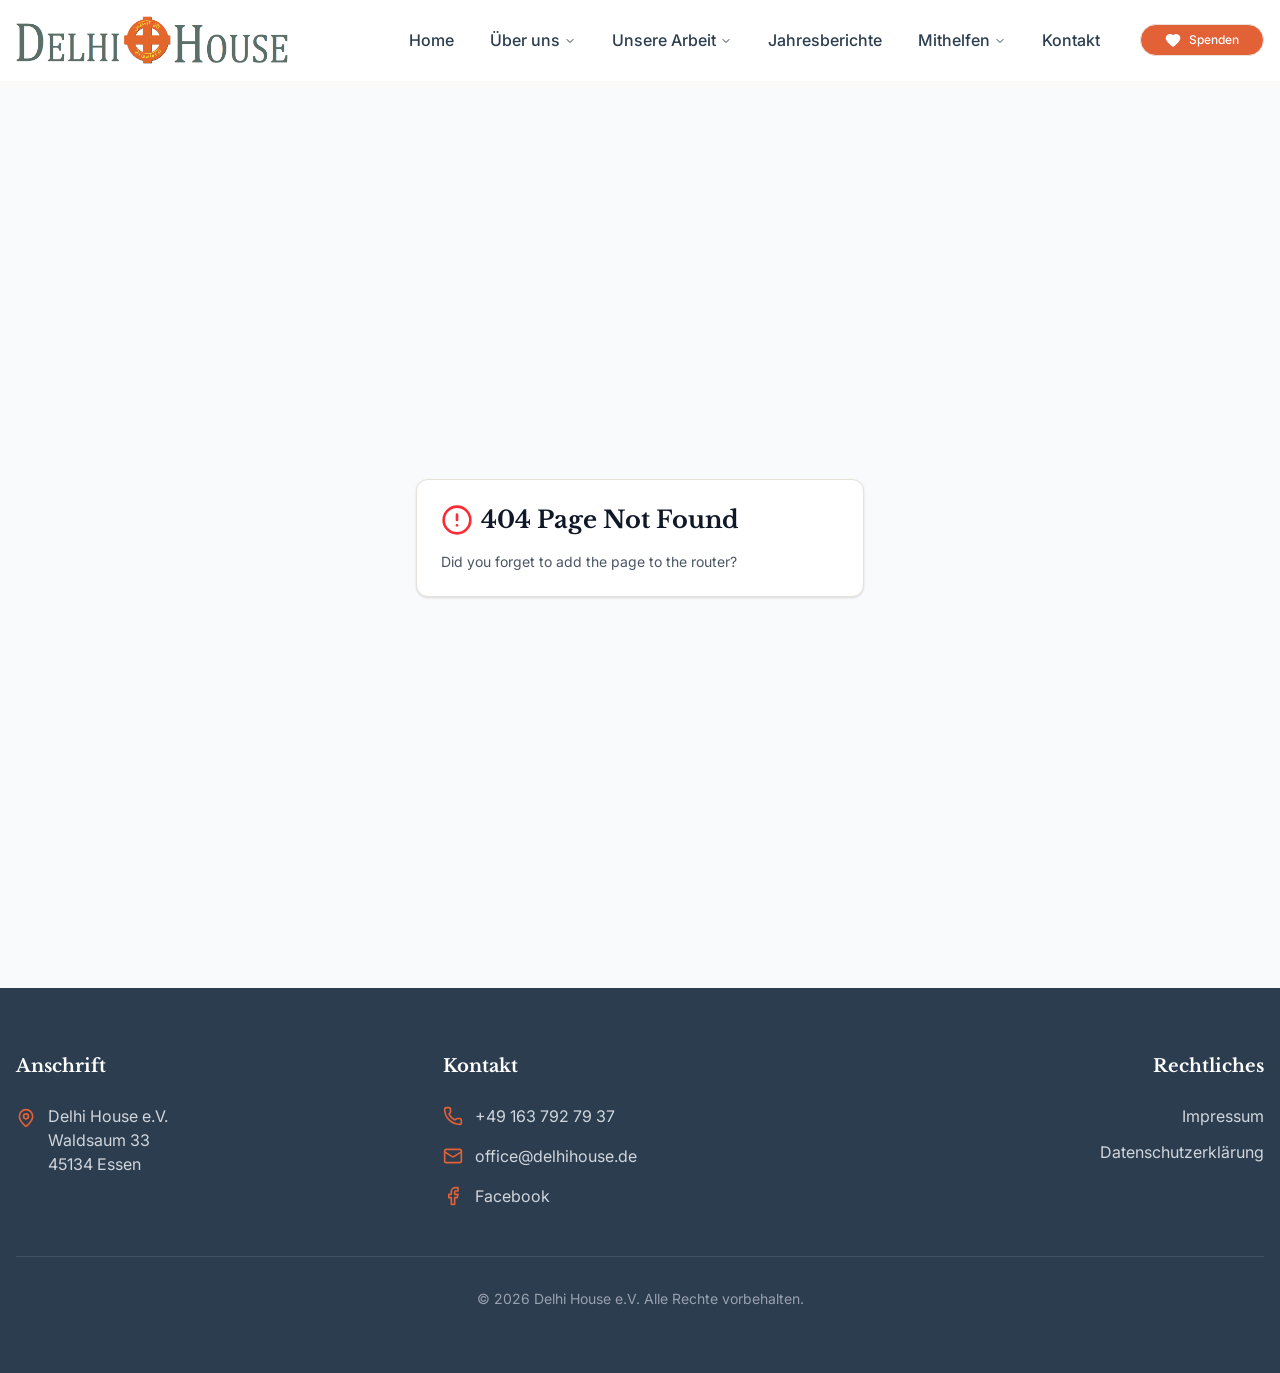
==== commit b98375f5: "Add base href=/ to route index.html files to fix relative asset paths" ====
--- a/datenschutz/index.html
+++ b/datenschutz/index.html
@@ -2,6 +2,7 @@
 <html lang="de">
   <head>
     <meta charset="UTF-8" />
+    <base href="/" />
     <meta name="viewport" content="width=device-width, initial-scale=1.0, maximum-scale=1" />
 
     <title>Medizinische Hilfe, Kinder- und Jugendhilfe und Integration in Delhi.</title>
